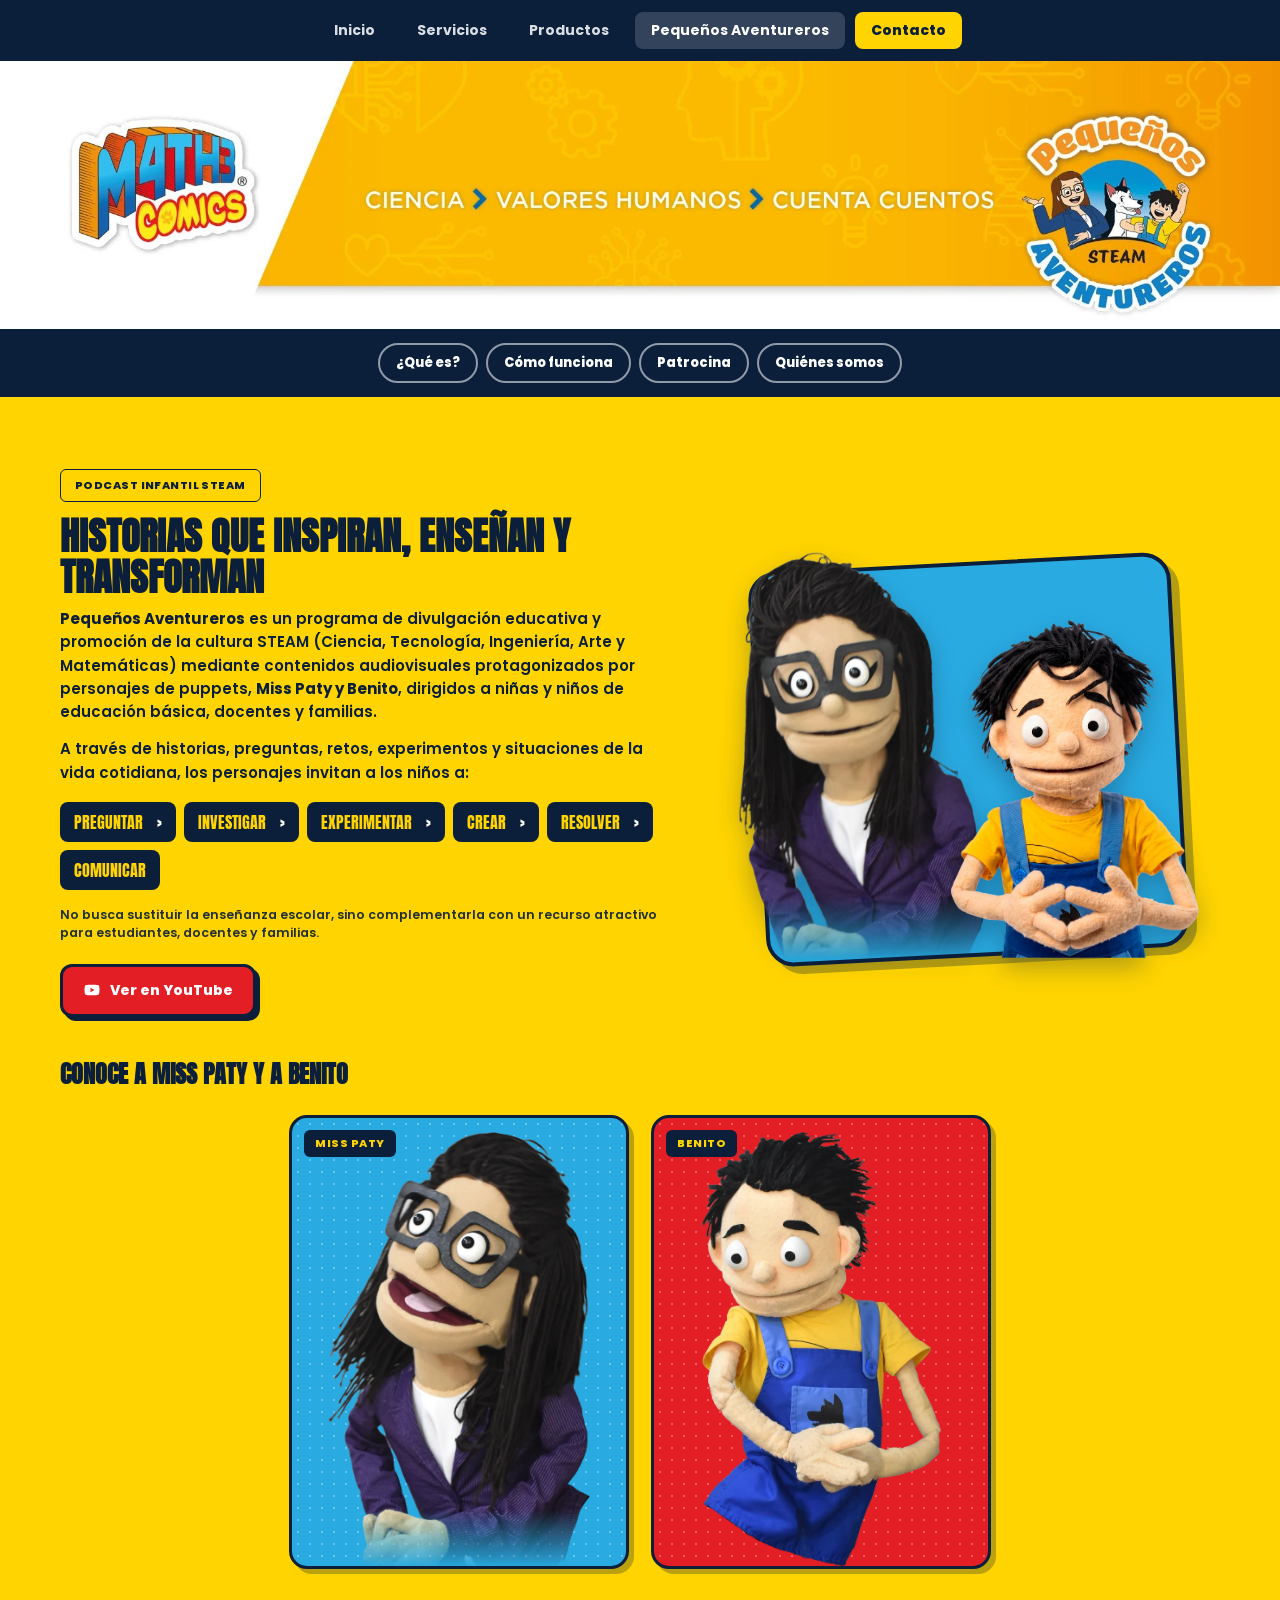
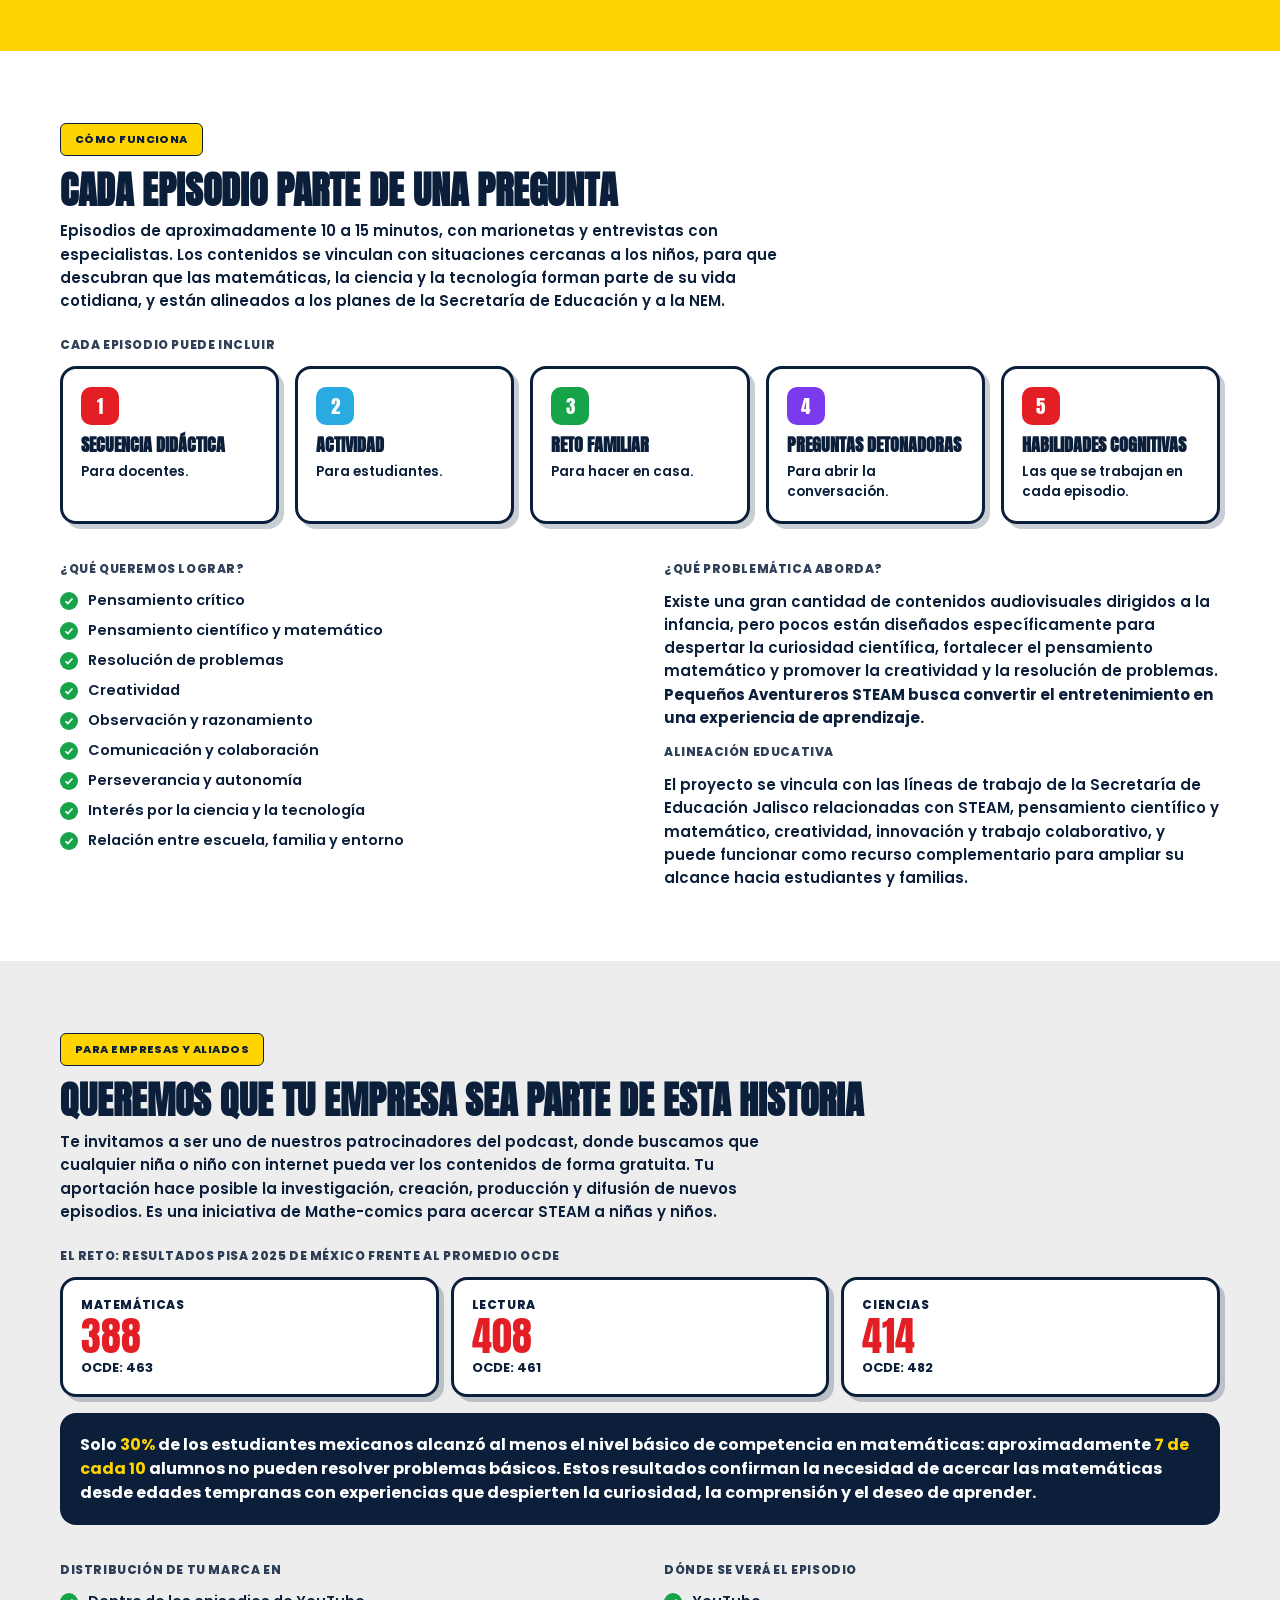
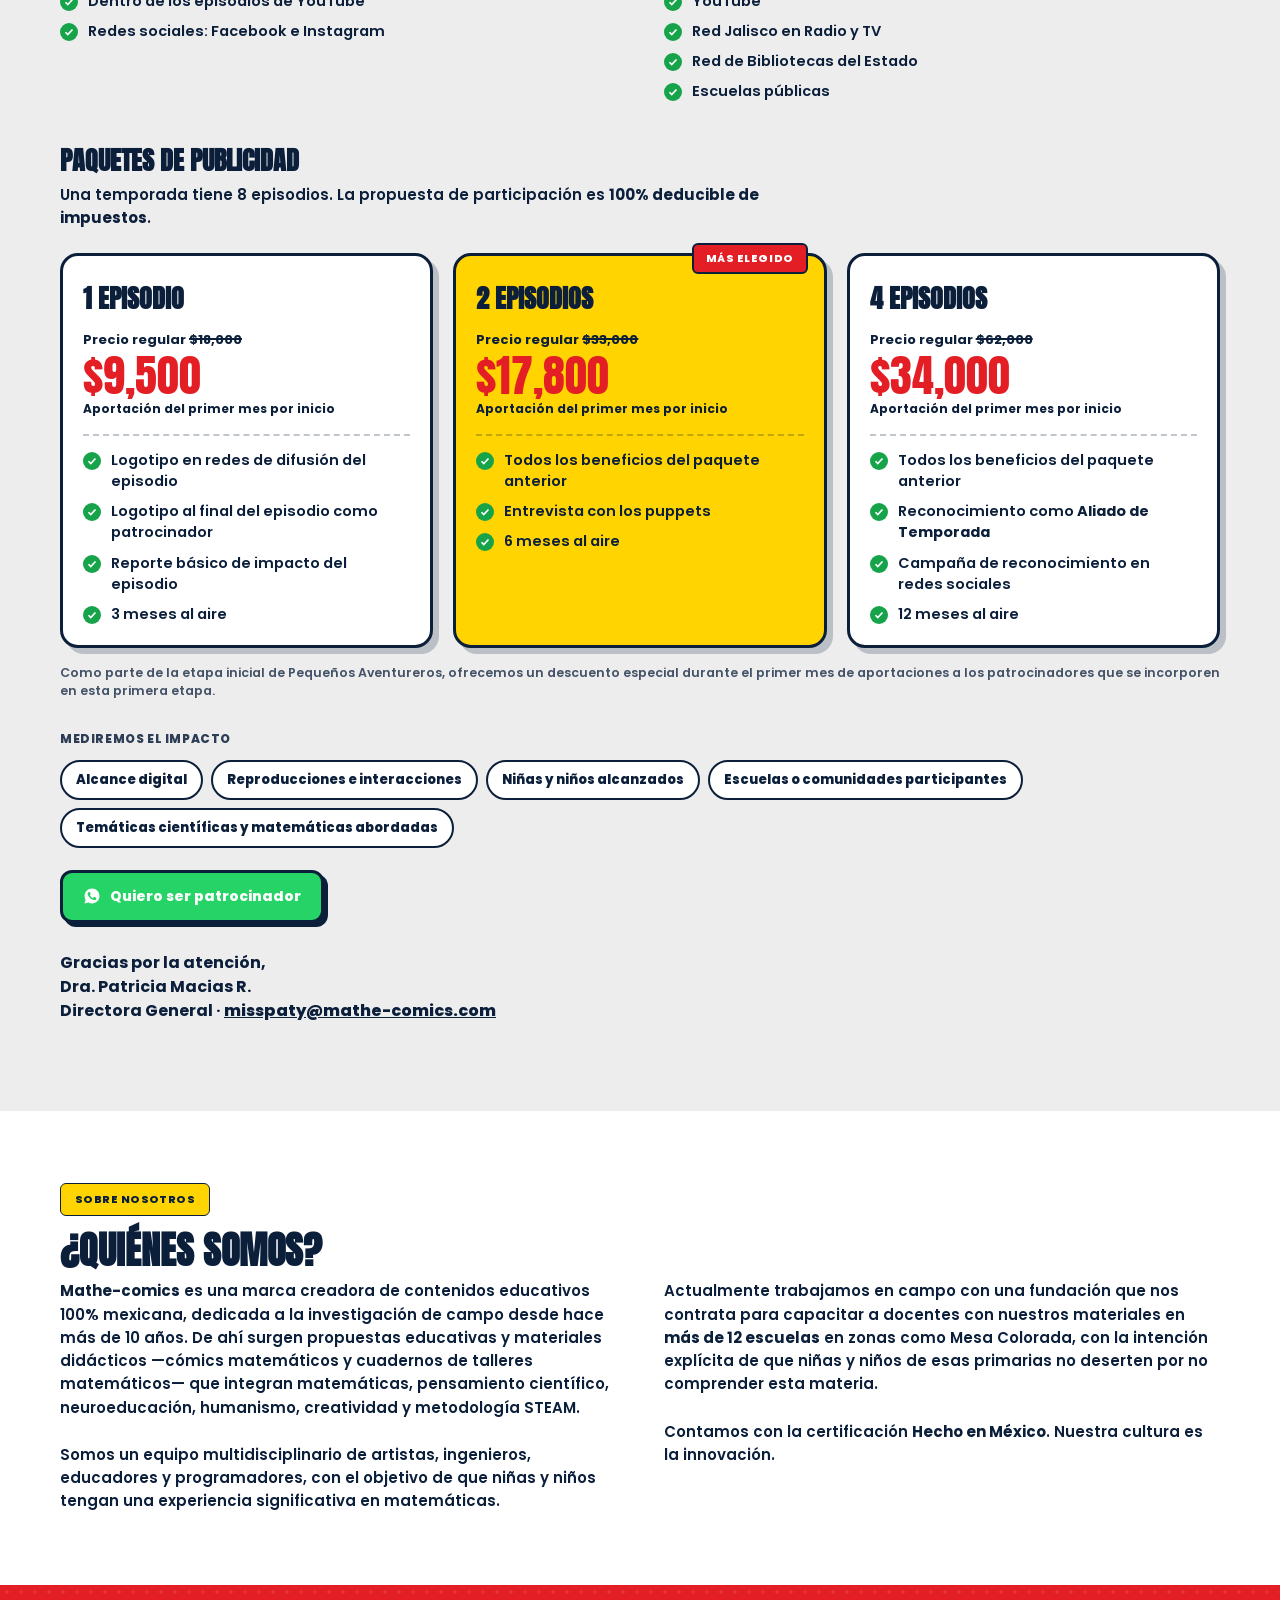
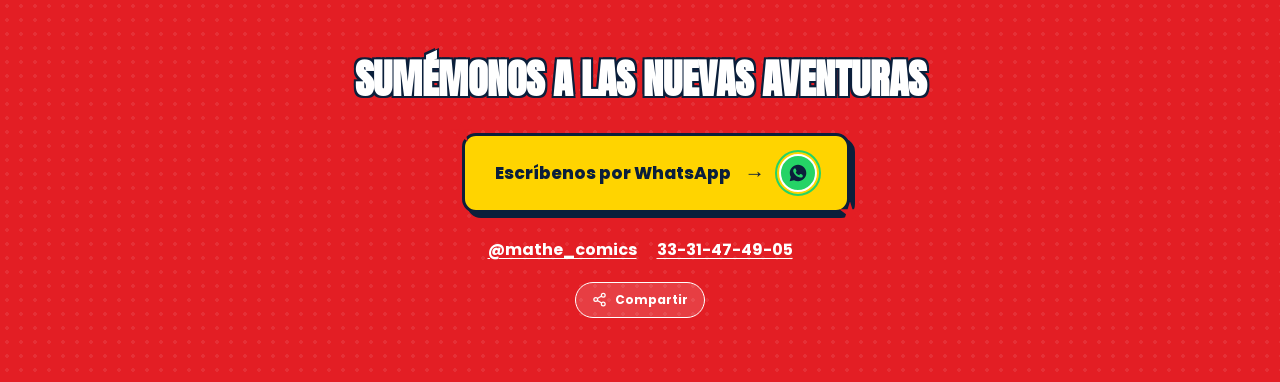
==== pequenos-aventureros.html @ e98810e7 "Agrega páginas Productos y Pequeños Aventureros - productos.html: catálogo con guías docentes, cuade" ====
<!DOCTYPE html>
<html lang="es">
<head>
<meta charset="utf-8">
<meta name="viewport" content="width=device-width, initial-scale=1">
<title>Pequeños Aventureros STEAM — MatheComics</title>
<meta name="description" content="Pequeños Aventureros STEAM: podcast infantil gratuito con marionetas para despertar la curiosidad por la ciencia y las matemáticas. Para escuelas, bibliotecas, familias y patrocinadores.">
<link rel="canonical" href="https://mathe-comics.com/pequenos-aventureros.html">

<meta property="og:type" content="website">
<meta property="og:site_name" content="MatheComics">
<meta property="og:title" content="Pequeños Aventureros STEAM — MatheComics">
<meta property="og:description" content="Podcast infantil gratuito con marionetas para despertar la curiosidad por la ciencia y las matemáticas. Una iniciativa de MatheComics.">
<meta property="og:url" content="https://mathe-comics.com/pequenos-aventureros.html">
<meta property="og:image" content="https://mathe-comics.com/assets/fotos/aventureros/banner-pequenos-aventureros.webp">
<meta property="og:locale" content="es_MX">
<meta name="twitter:card" content="summary_large_image">

<link rel="preconnect" href="https://fonts.googleapis.com">
<link href="https://fonts.googleapis.com/css2?family=Anton&family=Poppins:wght@600;700;800;900&display=swap" rel="stylesheet">
<link rel="stylesheet" href="css/styles.css">
<link rel="stylesheet" href="css/paginas.css">

<script type="application/ld+json">
{
  "@context": "https://schema.org",
  "@type": "PodcastSeries",
  "name": "Pequeños Aventureros STEAM",
  "description": "Podcast infantil STEAM de 10 a 15 minutos por episodio, con marionetas y entrevistas con especialistas, para niñas y niños de 3 a 12 años.",
  "url": "https://mathe-comics.com/pequenos-aventureros.html",
  "image": "https://mathe-comics.com/assets/fotos/aventureros/banner-pequenos-aventureros.webp",
  "inLanguage": "es-MX",
  "sameAs": "https://youtube.com/@pequenosaventureros-steam",
  "publisher": { "@type": "Organization", "name": "MatheComics", "url": "https://mathe-comics.com/" }
}
</script>
</head>
<body>

<svg width="0" height="0" style="position:absolute" aria-hidden="true">
  <symbol id="wa" viewBox="0 0 24 24"><path fill="currentColor" d="M12.04 2C6.58 2 2.13 6.45 2.13 11.91c0 1.77.46 3.45 1.28 4.94L2 22l5.25-1.38a9.87 9.87 0 0 0 4.79 1.22h.01c5.46 0 9.91-4.45 9.91-9.91S17.5 2 12.04 2Zm5.8 14.14c-.24.68-1.4 1.32-1.93 1.36-.5.05-1.03.24-3.47-.72-2.94-1.16-4.83-4.13-4.98-4.32-.15-.2-1.19-1.58-1.19-3.02 0-1.44.75-2.14 1.02-2.44.27-.29.58-.36.78-.36.19 0 .39 0 .56.01.18.01.42-.07.65.5.24.58.82 2.01.89 2.15.07.15.11.32.02.51-.09.2-.14.32-.27.49-.14.17-.29.38-.41.51-.14.14-.28.29-.12.57.15.28.68 1.13 1.47 1.83 1.01.9 1.87 1.18 2.15 1.31.28.14.44.12.6-.07.17-.19.71-.83.9-1.11.19-.28.38-.24.63-.14.26.09 1.65.78 1.93.92.28.14.47.21.54.33.07.12.07.66-.17 1.35Z"/></symbol>
  <symbol id="dl" viewBox="0 0 24 24"><path fill="none" stroke="currentColor" stroke-width="2.4" stroke-linecap="round" stroke-linejoin="round" d="M12 3v12m0 0l-4.5-4.5M12 15l4.5-4.5M4 20h16"/></symbol>
  <symbol id="yt" viewBox="0 0 24 24"><path fill="currentColor" d="M21.6 7.2a2.5 2.5 0 0 0-1.77-1.77C18.27 5 12 5 12 5s-6.27 0-7.83.43A2.5 2.5 0 0 0 2.4 7.2C2 8.77 2 12 2 12s0 3.23.4 4.8a2.5 2.5 0 0 0 1.77 1.77C5.73 19 12 19 12 19s6.27 0 7.83-.43a2.5 2.5 0 0 0 1.77-1.77C22 15.23 22 12 22 12s0-3.23-.4-4.8ZM10 15V9l5.2 3L10 15Z"/></symbol>
</svg>

<nav class="sitenav" aria-label="Navegación principal">
  <a href="index.html" class="sitenav__link">Inicio</a>
  <a href="servicios.html" class="sitenav__link">Servicios</a>
  <a href="productos.html" class="sitenav__link">Productos</a>
  <a href="pequenos-aventureros.html" class="sitenav__link sitenav__link--current">Pequeños Aventureros</a>
  <a href="index.html#contacto" class="sitenav__link sitenav__link--cta">Contacto</a>
</nav>

<header>
  <h1 class="sr-only">Pequeños Aventureros STEAM — Ciencia, valores humanos y cuenta cuentos</h1>
  <img class="pa-banner" src="assets/fotos/aventureros/banner-pequenos-aventureros.webp" alt="MatheComics y Pequeños Aventureros STEAM: Ciencia, valores humanos, cuenta cuentos." width="2048" height="428">
  <nav class="pg-jump" style="background:var(--navy);margin:0;max-width:none;padding:14px 20px" aria-label="Ir a una sección">
    <a href="#que-es">¿Qué es?</a>
    <a href="#como-funciona">Cómo funciona</a>
    <a href="#patrocinio">Patrocina</a>
    <a href="#ficha">Quiénes somos</a>
  </nav>
</header>

<!-- ======================= QUÉ ES ======================= -->
<section class="pg-section pg-section--yellow" id="que-es" aria-label="Qué es Pequeños Aventureros">
  <div class="pg-inner">
    <div class="pa-intro">
      <div class="reveal reveal--left">
        <span class="svc__pill">Podcast infantil STEAM</span>
        <h2 class="pg-heading">Historias que inspiran, enseñan y transforman</h2>
        <p class="pg-sub" style="margin-bottom:14px"><strong>Pequeños Aventureros</strong> es un programa de divulgación educativa y promoción de la cultura STEAM (Ciencia, Tecnología, Ingeniería, Arte y Matemáticas) mediante contenidos audiovisuales protagonizados por personajes de puppets, <strong>Miss Paty y Benito</strong>, dirigidos a niñas y niños de educación básica, docentes y familias.</p>
        <p class="pg-sub" style="margin-bottom:0">A través de historias, preguntas, retos, experimentos y situaciones de la vida cotidiana, los personajes invitan a los niños a:</p>
        <ol class="pa-flow">
          <li>Preguntar</li>
          <li>Investigar</li>
          <li>Experimentar</li>
          <li>Crear</li>
          <li>Resolver</li>
          <li>Comunicar</li>
        </ol>
        <p class="pg-note" style="opacity:.9">No busca sustituir la enseñanza escolar, sino complementarla con un recurso atractivo para estudiantes, docentes y familias.</p>
        <div class="pa-actions">
          <a class="pa-btn pa-btn--red" href="https://youtube.com/@pequenosaventureros-steam" target="_blank" rel="noopener"><svg><use href="#yt"/></svg>Ver en YouTube</a>
        </div>
      </div>

      <div class="pa-intro__fig pa-intro__fig--duo reveal reveal--right">
        <img src="assets/fotos/aventureros/misspaty-1.webp" alt="Miss Paty, marioneta con lentes cuadrados y saco morado, sonriendo." width="612" height="1000">
        <img src="assets/fotos/aventureros/benito-1.webp" alt="Benito, marioneta con overol azul y playera amarilla, uniendo las manos." width="611" height="831">
      </div>
    </div>

    <h3 class="pg-heading reveal reveal--up" style="font-size:24px;margin-top:44px">Conoce a Miss Paty y a Benito</h3>
    <div class="pa-gallery pa-gallery--duo reveal reveal--up">
      <figure><img src="assets/fotos/aventureros/misspaty-2.webp" alt="Miss Paty hablando con entusiasmo." loading="lazy" width="606" height="1000"><figcaption>Miss Paty</figcaption></figure>
      <figure><img src="assets/fotos/aventureros/benito-5.webp" alt="Benito sonriendo con las manos cruzadas." loading="lazy" width="555" height="1000"><figcaption>Benito</figcaption></figure>
    </div>
  </div>
</section>

<!-- ======================= CÓMO FUNCIONA ======================= -->
<section class="pg-section pg-section--white" id="como-funciona" aria-label="Cómo funciona">
  <div class="pg-inner">
    <span class="svc__pill">Cómo funciona</span>
    <h2 class="pg-heading reveal reveal--up">Cada episodio parte de una pregunta</h2>
    <p class="pg-sub reveal reveal--up">Episodios de aproximadamente 10 a 15 minutos, con marionetas y entrevistas con especialistas. Los contenidos se vinculan con situaciones cercanas a los niños, para que descubran que las matemáticas, la ciencia y la tecnología forman parte de su vida cotidiana, y están alineados a los planes de la Secretaría de Educación y a la NEM.</p>

    <p class="pa-subhead">Cada episodio puede incluir</p>
    <div class="pa-cards pa-cards--5 reveal-group">
      <div class="pa-card reveal reveal--up"><span class="pa-card__icon">1</span><h3>Secuencia didáctica</h3><p>Para docentes.</p></div>
      <div class="pa-card reveal reveal--up"><span class="pa-card__icon">2</span><h3>Actividad</h3><p>Para estudiantes.</p></div>
      <div class="pa-card reveal reveal--up"><span class="pa-card__icon">3</span><h3>Reto familiar</h3><p>Para hacer en casa.</p></div>
      <div class="pa-card reveal reveal--up"><span class="pa-card__icon">4</span><h3>Preguntas detonadoras</h3><p>Para abrir la conversación.</p></div>
      <div class="pa-card reveal reveal--up"><span class="pa-card__icon">5</span><h3>Habilidades cognitivas</h3><p>Las que se trabajan en cada episodio.</p></div>
    </div>

    <div class="pa-split" style="margin-top:36px">
      <div>
        <p class="pa-subhead">¿Qué queremos lograr?</p>
        <ul class="pa-checks">
          <li>Pensamiento crítico</li>
          <li>Pensamiento científico y matemático</li>
          <li>Resolución de problemas</li>
          <li>Creatividad</li>
          <li>Observación y razonamiento</li>
          <li>Comunicación y colaboración</li>
          <li>Perseverancia y autonomía</li>
          <li>Interés por la ciencia y la tecnología</li>
          <li>Relación entre escuela, familia y entorno</li>
        </ul>
      </div>
      <div>
        <p class="pa-subhead">¿Qué problemática aborda?</p>
        <p class="pg-sub" style="margin-bottom:14px">Existe una gran cantidad de contenidos audiovisuales dirigidos a la infancia, pero pocos están diseñados específicamente para despertar la curiosidad científica, fortalecer el pensamiento matemático y promover la creatividad y la resolución de problemas. <strong>Pequeños Aventureros STEAM busca convertir el entretenimiento en una experiencia de aprendizaje.</strong></p>
        <p class="pa-subhead">Alineación educativa</p>
        <p class="pg-sub" style="margin-bottom:0">El proyecto se vincula con las líneas de trabajo de la Secretaría de Educación Jalisco relacionadas con STEAM, pensamiento científico y matemático, creatividad, innovación y trabajo colaborativo, y puede funcionar como recurso complementario para ampliar su alcance hacia estudiantes y familias.</p>
      </div>
    </div>
  </div>
</section>

<!-- ======================= PATROCINIO ======================= -->
<section class="pg-section pg-section--light" id="patrocinio" aria-label="Patrocina el podcast">
  <div class="pg-inner">
    <span class="svc__pill">Para empresas y aliados</span>
    <h2 class="pg-heading reveal reveal--up">Queremos que tu empresa sea parte de esta historia</h2>
    <p class="pg-sub reveal reveal--up">Te invitamos a ser uno de nuestros patrocinadores del podcast, donde buscamos que cualquier niña o niño con internet pueda ver los contenidos de forma gratuita. Tu aportación hace posible la investigación, creación, producción y difusión de nuevos episodios. Es una iniciativa de Mathe-comics para acercar STEAM a niñas y niños.</p>

    <p class="pa-subhead">El reto: resultados PISA 2025 de México frente al promedio OCDE</p>
    <div class="pa-stats reveal-group">
      <div class="pa-stat reveal reveal--up"><div class="pa-stat__area">Matemáticas</div><div class="pa-stat__mx">388</div><div class="pa-stat__oecd">OCDE: 463</div></div>
      <div class="pa-stat reveal reveal--up"><div class="pa-stat__area">Lectura</div><div class="pa-stat__mx">408</div><div class="pa-stat__oecd">OCDE: 461</div></div>
      <div class="pa-stat reveal reveal--up"><div class="pa-stat__area">Ciencias</div><div class="pa-stat__mx">414</div><div class="pa-stat__oecd">OCDE: 482</div></div>
    </div>
    <div class="pa-callout reveal reveal--up">Solo <strong>30%</strong> de los estudiantes mexicanos alcanzó al menos el nivel básico de competencia en matemáticas: aproximadamente <strong>7 de cada 10</strong> alumnos no pueden resolver problemas básicos. Estos resultados confirman la necesidad de acercar las matemáticas desde edades tempranas con experiencias que despierten la curiosidad, la comprensión y el deseo de aprender.</div>

    <div class="pa-split" style="margin-top:36px">
      <div>
        <p class="pa-subhead">Distribución de tu marca en</p>
        <ul class="pa-checks">
          <li>Dentro de los episodios de YouTube</li>
          <li>Redes sociales: Facebook e Instagram</li>
        </ul>
      </div>
      <div>
        <p class="pa-subhead">Dónde se verá el episodio</p>
        <ul class="pa-checks">
          <li>YouTube</li>
          <li>Red Jalisco en Radio y TV</li>
          <li>Red de Bibliotecas del Estado</li>
          <li>Escuelas públicas</li>
        </ul>
      </div>
    </div>

    <h3 class="pg-heading" style="font-size:26px;margin-top:44px">Paquetes de publicidad</h3>
    <p class="pg-sub">Una temporada tiene 8 episodios. La propuesta de participación es <strong>100% deducible de impuestos</strong>.</p>

    <div class="pa-plans reveal-group">
      <article class="pa-plan reveal reveal--up">
        <h4 class="pa-plan__name">1 episodio</h4>
        <div class="pa-plan__regular">Precio regular <s>$18,000</s></div>
        <div class="pa-plan__price">$9,500</div>
        <div class="pa-plan__price-note">Aportación del primer mes por inicio</div>
        <hr class="pa-plan__rule">
        <ul class="pa-checks">
          <li>Logotipo en redes de difusión del episodio</li>
          <li>Logotipo al final del episodio como patrocinador</li>
          <li>Reporte básico de impacto del episodio</li>
          <li>3 meses al aire</li>
        </ul>
      </article>

      <article class="pa-plan pa-plan--featured reveal reveal--up">
        <span class="pa-plan__badge">Más elegido</span>
        <h4 class="pa-plan__name">2 episodios</h4>
        <div class="pa-plan__regular">Precio regular <s>$33,000</s></div>
        <div class="pa-plan__price">$17,800</div>
        <div class="pa-plan__price-note">Aportación del primer mes por inicio</div>
        <hr class="pa-plan__rule">
        <ul class="pa-checks">
          <li>Todos los beneficios del paquete anterior</li>
          <li>Entrevista con los puppets</li>
          <li>6 meses al aire</li>
        </ul>
      </article>

      <article class="pa-plan reveal reveal--up">
        <h4 class="pa-plan__name">4 episodios</h4>
        <div class="pa-plan__regular">Precio regular <s>$62,000</s></div>
        <div class="pa-plan__price">$34,000</div>
        <div class="pa-plan__price-note">Aportación del primer mes por inicio</div>
        <hr class="pa-plan__rule">
        <ul class="pa-checks">
          <li>Todos los beneficios del paquete anterior</li>
          <li>Reconocimiento como <strong>Aliado de Temporada</strong></li>
          <li>Campaña de reconocimiento en redes sociales</li>
          <li>12 meses al aire</li>
        </ul>
      </article>
    </div>

    <p class="pg-note">Como parte de la etapa inicial de Pequeños Aventureros, ofrecemos un descuento especial durante el primer mes de aportaciones a los patrocinadores que se incorporen en esta primera etapa.</p>

    <p class="pa-subhead" style="margin-top:30px">Mediremos el impacto</p>
    <ul class="pa-impact">
      <li>Alcance digital</li>
      <li>Reproducciones e interacciones</li>
      <li>Niñas y niños alcanzados</li>
      <li>Escuelas o comunidades participantes</li>
      <li>Temáticas científicas y matemáticas abordadas</li>
    </ul>

    <div class="pa-actions">
      <a class="pa-btn pa-btn--wa" href="https://wa.me/523331474905?text=Hola%2C%20quiero%20informaci%C3%B3n%20para%20patrocinar%20el%20podcast%20Peque%C3%B1os%20Aventureros" target="_blank" rel="noopener"><svg><use href="#wa"/></svg>Quiero ser patrocinador</a>
    </div>

    <p class="pa-sign">Gracias por la atención,<strong>Dra. Patricia Macias R.</strong>Directora General · <a href="mailto:misspaty@mathe-comics.com">misspaty@mathe-comics.com</a></p>
  </div>
</section>

<!-- ======================= QUIÉNES SOMOS ======================= -->
<section class="pg-section pg-section--white" id="ficha" aria-label="Quiénes somos">
  <div class="pg-inner">
    <span class="svc__pill">Sobre nosotros</span>
    <h2 class="pg-heading reveal reveal--up">¿Quiénes somos?</h2>
    <div class="pa-split">
      <div>
        <p class="pg-sub"><strong>Mathe-comics</strong> es una marca creadora de contenidos educativos 100% mexicana, dedicada a la investigación de campo desde hace más de 10 años. De ahí surgen propuestas educativas y materiales didácticos —cómics matemáticos y cuadernos de talleres matemáticos— que integran matemáticas, pensamiento científico, neuroeducación, humanismo, creatividad y metodología STEAM.</p>
        <p class="pg-sub" style="margin-bottom:0">Somos un equipo multidisciplinario de artistas, ingenieros, educadores y programadores, con el objetivo de que niñas y niños tengan una experiencia significativa en matemáticas.</p>
      </div>
      <div>
        <p class="pg-sub">Actualmente trabajamos en campo con una fundación que nos contrata para capacitar a docentes con nuestros materiales en <strong>más de 12 escuelas</strong> en zonas como Mesa Colorada, con la intención explícita de que niñas y niños de esas primarias no deserten por no comprender esta materia.</p>
        <p class="pg-sub" style="margin-bottom:0">Contamos con la certificación <strong>Hecho en México</strong>. Nuestra cultura es la innovación.</p>
      </div>
    </div>
  </div>
</section>

<section class="closer" id="contacto" aria-label="Contacto">
  <div class="closer__halftone"></div>
  <h2 class="closer__title">Sumémonos a las nuevas aventuras</h2>
  <div class="closer__cta-wrap">
    <a href="https://wa.me/523331474905?text=Hola%2C%20quiero%20m%C3%A1s%20informaci%C3%B3n%20sobre%20Peque%C3%B1os%20Aventureros" class="btn closer__cta cta-wa" target="_blank" rel="noopener">
      <span class="cta-wa__icon"><svg viewBox="0 0 24 24" fill="#fff"><use href="#wa"/></svg></span>
      <span class="cta-wa__label">Escríbenos por WhatsApp</span>
      <span class="cta-wa__arrow">→</span>
    </a>
  </div>
  <div class="closer__social">
    <a href="https://instagram.com/mathe_comics" target="_blank" rel="noopener">@mathe_comics</a>
    <a href="tel:+523331474905">33-31-47-49-05</a>
  </div>
  <button type="button" class="share-btn" data-share-title="Pequeños Aventureros STEAM — MatheComics" data-share-text="Podcast infantil STEAM con marionetas para despertar la curiosidad por la ciencia y las matemáticas." data-share-url="https://mathe-comics.com/pequenos-aventureros.html">
    <svg viewBox="0 0 24 24" fill="none" stroke="currentColor" stroke-width="2"><circle cx="18" cy="5" r="3"/><circle cx="6" cy="12" r="3"/><circle cx="18" cy="19" r="3"/><path d="M8.6 10.5l6.8-4M8.6 13.5l6.8 4"/></svg>
    <span class="share-btn__label">Compartir</span>
  </button>
</section>

<a href="https://wa.me/523331474905?text=Hola%2C%20quiero%20m%C3%A1s%20informaci%C3%B3n%20sobre%20MatheComics" class="sticky-cta" target="_blank" rel="noopener" aria-label="Escríbenos por WhatsApp">
  <svg viewBox="0 0 24 24" fill="#fff"><use href="#wa"/></svg>
  <span>Escríbenos por WhatsApp</span>
</a>

<script src="js/main.js"></script>
</body>
</html>
---- css/styles.css ----
/* MatheComics — estilos globales + Hero
   Paleta y tipografía según brandbook: uploads/mathecomics-brandbook.md */

:root {
  --red: #E31E24;
  --navy: #0B1F3B;
  --yellow: #FFD400;
  --sky: #29ABE2;
  --white: #FFFFFF;
  --black: #111111;

  /* Acentos solo para íconos de categoría (pills de programa) */
  --green: #16A34A;
  --purple: #7C3AED;
  --orange: #F97316;
  --whatsapp: #25D366;

  --font-display: 'Anton', sans-serif;
  --font-body: 'Poppins', sans-serif;
}

*, *::before, *::after { box-sizing: border-box; }

/* ---------- Animación: respeto a prefers-reduced-motion ---------- */

@media (prefers-reduced-motion: reduce) {
  *, *::before, *::after {
    animation-duration: 0.01ms !important;
    animation-iteration-count: 1 !important;
    transition-duration: 0.01ms !important;
    scroll-behavior: auto !important;
  }
}

/* ---------- Reveal-on-scroll ---------- */

.reveal {
  opacity: 0;
  transition: opacity 1.3s ease, transform 1.3s ease;
}

.reveal--up    { transform: translateY(28px); }
.reveal--left  { transform: translateX(-36px); }
.reveal--right { transform: translateX(36px); }

.reveal.is-visible { opacity: 1; transform: var(--reveal-rest, none); }

.reveal-group > .reveal:nth-child(1) { transition-delay: 0s; }
.reveal-group > .reveal:nth-child(2) { transition-delay: .16s; }
.reveal-group > .reveal:nth-child(3) { transition-delay: .32s; }
.reveal-group > .reveal:nth-child(4) { transition-delay: .48s; }
.reveal-group > .reveal:nth-child(5) { transition-delay: .64s; }
.reveal-group > .reveal:nth-child(6) { transition-delay: .8s; }

/* Los textos e hijos directos de cada bloque .reveal también entran con su propio
   fade + stagger, encima del deslizamiento del contenedor. */
.reveal > * {
  opacity: 0;
  transform: translateY(16px);
  transition: opacity 1s ease, transform 1s ease;
}

.reveal.is-visible > * { opacity: 1; transform: none; }

.reveal > *:nth-child(1) { transition-delay: .1s; }
.reveal > *:nth-child(2) { transition-delay: .2s; }
.reveal > *:nth-child(3) { transition-delay: .3s; }
.reveal > *:nth-child(4) { transition-delay: .4s; }
.reveal > *:nth-child(5) { transition-delay: .5s; }
.reveal > *:nth-child(6) { transition-delay: .6s; }
.reveal > *:nth-child(7) { transition-delay: .7s; }
.reveal > *:nth-child(8) { transition-delay: .8s; }
.reveal > *:nth-child(9) { transition-delay: .9s; }
.reveal > *:nth-child(n+10) { transition-delay: 1s; }

/* ---------- CTA de WhatsApp: ícono con pulso + acentos animados ---------- */

.cta-wa {
  position: relative;
  display: flex !important;
  width: fit-content !important;
  margin-left: auto !important;
  align-items: center;
  justify-content: center;
  gap: 10px;
  font-size: 14px !important;
  padding: 14px 20px !important;
  border-width: 3px !important;
  border-radius: 14px !important;
  box-shadow: 4px 4px 0 var(--navy) !important;
}

@media (min-width: 480px) {
  .cta-wa {
    gap: 14px;
    font-size: 17px !important;
    padding: 18px 30px !important;
    box-shadow: 5px 5px 0 var(--navy) !important;
  }
}

/* Orden visual: texto, luego flecha, luego ícono. */
.cta-wa__label { order: 1; }
.cta-wa__arrow { order: 2; }
.cta-wa__icon  { order: 3; }

.cta-wa__icon {
  position: relative;
  width: 38px;
  height: 38px;
  border-radius: 50%;
  background: var(--whatsapp);
  border: 2px solid var(--white);
  display: flex;
  align-items: center;
  justify-content: center;
  flex-shrink: 0;
}

.cta-wa__icon svg { width: 20px; height: 20px; }

.cta-wa__icon::after {
  content: '';
  position: absolute;
  inset: -6px;
  border-radius: 50%;
  border: 2px solid var(--whatsapp);
  animation: wa-ping 3.6s cubic-bezier(0, 0, .2, 1) infinite;
}

@keyframes wa-ping {
  0%   { transform: scale(.85); opacity: .8; }
  75%, 100% { transform: scale(1.7); opacity: 0; }
}

.cta-wa__arrow {
  font-weight: 900;
  font-size: 1.2em;
  transition: transform .15s ease;
}

.cta-wa:hover .cta-wa__arrow { transform: translateX(4px); }

.cta-wa::before, .cta-wa::after {
  content: '';
  position: absolute;
  width: 22px;
  height: 22px;
  background: var(--red);
  clip-path: polygon(50% 0%, 61% 35%, 98% 35%, 68% 57%, 79% 91%, 50% 70%, 21% 91%, 32% 57%, 2% 35%, 39% 35%);
  animation: cta-spark 5.2s ease-in-out infinite;
  pointer-events: none;
}

.cta-wa::before { top: -14px; left: -14px; }
.cta-wa::after   { bottom: -14px; right: -14px; animation-delay: .5s; }

@keyframes cta-spark {
  0%, 100% { transform: scale(.75) rotate(0deg); opacity: .85; }
  50%      { transform: scale(1.1) rotate(15deg); opacity: 1; }
}

.svc--yellow .cta-wa::before, .svc--yellow .cta-wa::after { background: var(--yellow); }

html, body {
  margin: 0;
  padding: 0;
  overflow-x: hidden;
}

body {
  background: #EDEDED;
  font-family: var(--font-body);
  color: var(--navy);
}

a { color: var(--navy); }

/* ---------- CTA fijo de WhatsApp (solo móvil) ---------- */

.sticky-cta {
  display: none;
  position: fixed;
  bottom: 0;
  left: 0;
  right: 0;
  z-index: 60;
  align-items: center;
  justify-content: center;
  gap: 10px;
  background: var(--whatsapp);
  color: var(--white);
  text-decoration: none;
  font-weight: 800;
  font-size: 14px;
  padding: 14px 20px;
  box-shadow: 0 -4px 10px rgba(0, 0, 0, .25);
}

.sticky-cta svg { width: 20px; height: 20px; flex-shrink: 0; }

@media (max-width: 859px) {
  .sticky-cta { display: flex; }
  body { padding-bottom: 54px; }
}
a:hover { color: var(--red); }

img { max-width: 100%; display: block; }

.btn {
  display: inline-block;
  font-weight: 800;
  text-decoration: none;
  border: 2px solid var(--navy);
  background: var(--yellow);
  color: var(--navy);
}

/* ---------- Nav del sitio ---------- */

.sitenav {
  display: flex;
  align-items: center;
  gap: 6px;
  background: var(--navy);
  padding: 10px 16px;
  overflow-x: auto;
  white-space: nowrap;
  scrollbar-width: none;
}

.sitenav::-webkit-scrollbar { display: none; }

.sitenav__link {
  flex-shrink: 0;
  color: var(--white);
  font-weight: 700;
  font-size: 13px;
  text-decoration: none;
  padding: 7px 12px;
  border-radius: 8px;
  opacity: .85;
}

.sitenav__link:hover { color: var(--white); opacity: 1; background: rgba(255, 255, 255, .12); }

.sitenav__link--current {
  opacity: 1;
  background: rgba(255, 255, 255, .16);
}

.sitenav__link--cta {
  background: var(--yellow);
  color: var(--navy);
  opacity: 1;
  font-weight: 800;
}

.sitenav__link--cta:hover { background: var(--yellow); color: var(--navy); opacity: .9; }

@media (min-width: 860px) {
  .sitenav {
    justify-content: center;
    padding: 12px 24px;
    gap: 10px;
  }

  .sitenav__link { font-size: 14px; padding: 8px 16px; }
}

/* ---------- Hero ---------- */

.hero {
  position: relative;
  width: 100%;
  overflow: hidden;
  background: var(--red);
  font-family: var(--font-body);
}

.hero__media {
  position: relative;
  width: 100%;
  height: 300px;
  overflow: hidden;
}

.hero__video {
  position: absolute;
  inset: 0;
  width: 100%;
  height: 100%;
  object-fit: cover;
}

.hero__scrim {
  position: absolute;
  inset: 0;
  background: linear-gradient(to bottom, rgba(11, 31, 59, .15) 0%, rgba(227, 30, 36, .35) 70%, var(--red) 100%);
}

.hero__topbar {
  position: absolute;
  top: 0;
  left: 0;
  right: 0;
  height: 56px;
  display: flex;
  align-items: center;
  justify-content: space-between;
  padding: 0 16px;
  z-index: 2;
}

.hero__brand {
  display: flex;
  align-items: center;
  gap: 10px;
}

.hero__brand-logo {
  height: 42px;
  width: auto;
  flex-shrink: 0;
}

.hero__topbar .btn {
  font-size: 11px;
  padding: 8px 14px;
  border-radius: 7px;
  box-shadow: none;
}

.hero__content-outer {
  position: relative;
}

.hero__content {
  position: relative;
  background: var(--red);
  background-image: radial-gradient(rgba(255, 255, 255, .14) 1.4px, transparent 1.4px);
  background-size: 12px 12px;
  padding: 26px 20px 32px;
  display: flex;
  flex-direction: column;
  align-items: center;
  gap: 16px;
  text-align: center;
}

.hero__pill {
  align-self: center;
  background: var(--yellow);
  color: var(--navy);
  font-weight: 800;
  font-size: 12px;
  letter-spacing: .06em;
  padding: 7px 16px;
  border-radius: 6px;
  transform: rotate(-2deg);
  box-shadow: 2px 2px 0 rgba(11, 31, 59, .5);
}

.hero__title {
  margin: 0;
  font-family: var(--font-display);
  color: var(--white);
  font-size: 38px;
  line-height: 1;
  text-transform: uppercase;
  text-shadow:
    -2px -2px 0 var(--navy),
     2px -2px 0 var(--navy),
    -2px  2px 0 var(--navy),
     2px  2px 0 var(--navy),
     4px  4px 0 rgba(0, 0, 0, .3);
}

.hero__subtitle {
  margin: 0;
  color: var(--white);
  font-size: 15px;
  font-weight: 600;
  line-height: 1.4;
}

.hero__ctas {
  display: flex;
  flex-direction: column;
  align-items: center;
  gap: 12px;
  width: 100%;
  margin-top: 4px;
}

.hero__cta-primary {
  width: 100%;
  box-sizing: border-box;
  font-size: 16px;
  padding: 16px;
  border-radius: 12px;
  border: 3px solid var(--navy);
  box-shadow: 4px 4px 0 var(--navy);
  text-align: center;
}

.hero__cta-secondary {
  color: var(--white);
  font-weight: 700;
  font-size: 13px;
  text-decoration: underline;
  text-underline-offset: 3px;
}

.hero__badges {
  display: grid;
  grid-template-columns: 1fr 1fr;
  gap: 10px;
  width: 100%;
  margin-top: 14px;
}

.hero__badge {
  display: flex;
  align-items: center;
  gap: 8px;
  background: rgba(11, 31, 59, .55);
  border: 1.5px solid rgba(255, 255, 255, .35);
  border-radius: 10px;
  padding: 9px 10px;
}

.hero__badge-icon {
  width: 24px;
  height: 24px;
  border-radius: 50%;
  background: var(--navy);
  display: flex;
  align-items: center;
  justify-content: center;
  flex-shrink: 0;
}

.hero__badge-icon svg { width: 13px; height: 13px; }

.hero__badge-label {
  color: var(--white);
  font-size: 11px;
  font-weight: 700;
  line-height: 1.15;
  text-align: left;
}

/* ---------- Desktop ---------- */

@media (min-width: 860px) {
  .hero {
    height: 820px;
  }

  .hero__media {
    position: absolute;
    inset: 0;
    height: 100%;
  }

  .hero__scrim {
    background: linear-gradient(100deg,
      rgba(11, 31, 59, .88) 0%,
      rgba(227, 30, 36, .82) 32%,
      rgba(227, 30, 36, .45) 58%,
      rgba(227, 30, 36, .15) 78%,
      rgba(227, 30, 36, 0) 100%);
  }

  .hero__topbar {
    height: 76px;
    padding: 0 40px;
  }

  .hero__brand-logo { height: 58px; }

  .hero__topbar .btn {
    font-size: 14px;
    padding: 11px 22px;
    border-radius: 8px;
    box-shadow: 3px 3px 0 rgba(11, 31, 59, .6);
  }

  .hero__content-outer {
    height: 100%;
    display: flex;
    align-items: center;
    padding: 0 0 0 40px;
  }

  .hero__content {
    width: 640px;
    max-width: min(640px, 88vw);
    background: none;
    background-image: none;
    padding: 0;
    align-items: flex-start;
    text-align: left;
    gap: 22px;
  }

  .hero__pill { align-self: flex-start; }

  .hero__title {
    font-size: 76px;
    line-height: .98;
    letter-spacing: .01em;
    text-shadow:
      -3px -3px 0 var(--navy),
       3px -3px 0 var(--navy),
      -3px  3px 0 var(--navy),
       3px  3px 0 var(--navy),
       7px  7px 0 rgba(0, 0, 0, .3);
  }

  .hero__subtitle {
    font-size: 22px;
    max-width: 560px;
  }

  .hero__ctas {
    flex-direction: row;
    align-items: center;
    width: auto;
    gap: 24px;
    margin-top: 6px;
  }

  .hero__cta-primary {
    width: auto;
    font-size: 19px;
    padding: 18px 34px;
    box-shadow: 5px 5px 0 var(--navy);
  }

  .hero__cta-secondary { font-size: 16px; }

  .hero__badges {
    display: flex;
    grid-template-columns: none;
    gap: 14px;
    width: auto;
    margin-top: 18px;
  }

  .hero__badge { padding: 10px 14px; }

  .hero__badge-icon { width: 30px; height: 30px; }
  .hero__badge-icon svg { width: 15px; height: 15px; }

  .hero__badge-label { font-size: 13px; }
}

/* ---------- Metodología ---------- */

.method {
  padding: 56px 24px;
  background: var(--white);
  text-align: center;
}

.method__intro {
  max-width: 640px;
  margin: 0 auto 36px;
}

.method__pill {
  display: inline-block;
  background: var(--yellow);
  color: var(--navy);
  font-weight: 800;
  font-size: 12px;
  letter-spacing: .06em;
  padding: 7px 16px;
  border-radius: 6px;
  transform: rotate(-2deg);
  box-shadow: 2px 2px 0 rgba(11, 31, 59, .35);
}

.method__heading {
  font-family: var(--font-display);
  color: var(--navy);
  text-transform: uppercase;
  font-size: 30px;
  line-height: 1.1;
  margin: 16px 0 12px;
}

.method__arrow { color: var(--red); }

.method__subtitle {
  font-size: 15px;
  font-weight: 600;
  color: #3a3a3a;
  line-height: 1.4;
  margin: 0;
}

.method__steps {
  display: flex;
  flex-direction: column;
  gap: 40px;
  max-width: 1200px;
  margin: 0 auto;
}

.method__step {
  position: relative;
  background: #EDEDED;
  border: 3px solid var(--navy);
  border-radius: 16px;
  padding: 28px 20px 24px;
  text-align: left;
}

.method__photo {
  width: 100%;
  height: 180px;
  object-fit: cover;
  object-position: center 18%;
  border: 3px solid var(--navy);
  border-radius: 10px;
  margin-bottom: 16px;
}

.method__step:nth-child(1) .method__photo { object-position: 38% 30%; }
.method__step:nth-child(2) .method__photo { object-position: 55% 20%; }
.method__step:nth-child(3) .method__photo { object-position: 42% 28%; }

.method__number {
  position: absolute;
  top: -18px;
  left: 20px;
  width: 36px;
  height: 36px;
  border-radius: 50%;
  background: var(--red);
  color: var(--white);
  font-family: var(--font-display);
  font-size: 17px;
  display: flex;
  align-items: center;
  justify-content: center;
  border: 3px solid var(--navy);
}

.method__step-title {
  font-family: var(--font-display);
  color: var(--navy);
  text-transform: uppercase;
  font-size: 20px;
  margin: 4px 0 8px;
}

.method__step-copy {
  font-size: 14px;
  font-weight: 600;
  color: #333;
  line-height: 1.45;
  margin: 0;
}

.method__cta-wrap {
  max-width: 420px;
  margin: 40px auto 0;
}

.method__cta {
  font-size: 15px;
  padding: 14px 26px;
  border-radius: 12px;
  border: 3px solid var(--navy);
  box-shadow: 4px 4px 0 var(--navy);
}

/* ---------- Programas / Servicios ---------- */

.services {
  padding: 56px 24px;
  background: #EDEDED;
  text-align: center;
}

.services__intro {
  max-width: 640px;
  margin: 0 auto 36px;
}

.services__pill {
  display: inline-block;
  background: var(--yellow);
  color: var(--navy);
  font-weight: 800;
  font-size: 12px;
  letter-spacing: .06em;
  padding: 7px 16px;
  border-radius: 6px;
  transform: rotate(-2deg);
  box-shadow: 2px 2px 0 rgba(11, 31, 59, .35);
}

.services__heading {
  font-family: var(--font-display);
  color: var(--navy);
  text-transform: uppercase;
  font-size: 30px;
  line-height: 1.1;
  margin: 16px 0 12px;
}

.services__subtitle {
  font-size: 15px;
  font-weight: 600;
  color: #3a3a3a;
  line-height: 1.4;
  margin: 0;
}

.services__guide {
  font-size: 13px;
  font-weight: 600;
  color: var(--navy);
  background: #EDEDED;
  border: 1.5px dashed var(--navy);
  border-radius: 10px;
  padding: 12px 16px;
  margin: 16px 0 0;
  line-height: 1.5;
  text-align: center;
}

.services__guide strong { display: block; margin-bottom: 6px; }

.services__guide ul {
  list-style: none;
  margin: 0;
  padding: 0;
  display: flex;
  flex-direction: column;
  align-items: center;
  gap: 4px;
}

.services__guide strong { color: var(--red); }

.services__grid {
  display: grid;
  grid-template-columns: 1fr;
  gap: 24px;
  max-width: 1200px;
  margin: 0 auto;
}

.services__card {
  background: var(--white);
  border: 3px solid var(--navy);
  border-radius: 16px;
  padding: 28px 22px;
  text-align: left;
  box-shadow: 6px 6px 0 var(--red);
  display: flex;
  flex-direction: column;
}

/* Cada tarjeta usa el mismo color que su sección en servicios.html */
.services__card--red {
  background: var(--red);
  border-color: var(--white);
  box-shadow: 6px 6px 0 var(--navy);
}
.services__card--red .services__card-title,
.services__card--red .services__card-copy { color: var(--white); }

.services__card--navy {
  background: var(--navy);
  border-color: var(--white);
  box-shadow: 6px 6px 0 var(--sky);
}
.services__card--navy .services__card-title,
.services__card--navy .services__card-copy { color: var(--white); }

.services__card--sky {
  background: var(--sky);
  box-shadow: 6px 6px 0 var(--navy);
}

.services__card--yellow {
  background: var(--yellow);
  box-shadow: 6px 6px 0 var(--red);
}

.services__card-pill {
  display: inline-block;
  align-self: flex-start;
  background: var(--yellow);
  color: var(--navy);
  font-weight: 800;
  font-size: 11px;
  letter-spacing: .04em;
  text-transform: uppercase;
  padding: 6px 12px;
  border-radius: 6px;
  border: 1.5px solid var(--navy);
  margin-bottom: 14px;
}

.services__card-title {
  font-family: var(--font-display);
  color: var(--navy);
  text-transform: uppercase;
  font-size: 22px;
  line-height: 1.1;
  margin: 0 0 10px;
}

.services__card-copy {
  font-size: 14px;
  font-weight: 600;
  color: #333;
  line-height: 1.45;
  margin: 0 0 16px;
}

.services__cta {
  align-self: flex-start;
  font-size: 14px;
  padding: 12px 22px;
  border-radius: 10px;
  border: 2.5px solid var(--navy);
  box-shadow: 3px 3px 0 var(--navy);
  margin-top: auto;
}

@media (min-width: 640px) {
  .services__grid { grid-template-columns: repeat(2, 1fr); }

  /* La 5ª tarjeta queda sola en su fila: se centra a lo ancho de las 2 columnas. */
  .services__card:nth-child(5) {
    grid-column: 1 / -1;
    max-width: calc(50% - 12px);
    margin: 0 auto;
  }
}

@media (min-width: 860px) {
  .services__heading { font-size: 44px; }
  .services__subtitle { font-size: 17px; }

  /* Grid de 6 columnas virtuales: cada tarjeta normal ocupa 2, así las 2
     tarjetas de la segunda fila se pueden centrar entre las de arriba. */
  .services__grid { grid-template-columns: repeat(6, 1fr); }
  .services__card { grid-column: span 2; }
  .services__card:nth-child(4) { grid-column: 2 / 4; }
  .services__card:nth-child(5) { grid-column: 4 / 6; max-width: none; margin: 0; }
}

/* ---------- Programa Start Smart ---------- */

.program {
  background: var(--navy);
  padding: 56px 24px;
}

.program__inner {
  display: flex;
  flex-direction: column;
  align-items: center;
  gap: 36px;
  max-width: 1040px;
  margin: 0 auto;
}

.program__card {
  max-width: 560px;
  width: 100%;
  background: var(--red);
  border: 4px solid var(--white);
  border-radius: 20px;
  padding: 36px 24px;
  text-align: center;
  box-shadow: 8px 8px 0 rgba(0, 0, 0, .25);
}

.program__flyer {
  margin: 0;
  max-width: 360px;
  width: 100%;
  transform: rotate(-2deg);
}

.program__flyer.reveal--right {
  --reveal-rest: rotate(-2deg);
  transform: translateX(36px) rotate(-2deg);
}

.program__flyer img {
  width: 100%;
  border: 4px solid var(--white);
  border-radius: 14px;
  box-shadow: 8px 8px 0 rgba(0, 0, 0, .35);
}

.program__flyer-caption {
  margin-top: 14px;
  text-align: center;
  color: var(--white);
  font-size: 12px;
  font-weight: 600;
  opacity: .85;
}

.program__flyer-caption a {
  color: var(--yellow);
  font-weight: 800;
  text-decoration: underline;
  text-underline-offset: 3px;
}

.program__pill {
  display: inline-block;
  background: var(--yellow);
  color: var(--navy);
  font-weight: 800;
  font-size: 12px;
  letter-spacing: .06em;
  padding: 7px 16px;
  border-radius: 6px;
  transform: rotate(-2deg);
  box-shadow: 2px 2px 0 rgba(11, 31, 59, .5);
  margin-bottom: 16px;
}

.program__title {
  font-family: var(--font-display);
  color: var(--white);
  text-transform: uppercase;
  font-size: 30px;
  line-height: 1.05;
  margin: 0 0 10px;
  text-shadow: -2px -2px 0 var(--navy), 2px -2px 0 var(--navy), -2px 2px 0 var(--navy), 2px 2px 0 var(--navy);
}

.program__subtitle {
  color: var(--white);
  font-weight: 600;
  font-size: 15px;
  margin: 0 0 24px;
}

.program__features {
  list-style: none;
  padding: 0;
  margin: 0 auto 28px;
  display: flex;
  flex-direction: column;
  gap: 10px;
  text-align: left;
  max-width: 380px;
}

.program__features li {
  color: var(--white);
  font-weight: 700;
  font-size: 14px;
  display: flex;
  align-items: center;
  gap: 10px;
}

.program__features li::before {
  content: '';
  width: 16px;
  height: 16px;
  flex-shrink: 0;
  background: var(--yellow);
  border-radius: 50%;
  border: 2px solid var(--navy);
}

.program__price {
  background: rgba(11, 31, 59, .3);
  border: 1.5px solid rgba(255, 255, 255, .5);
  border-radius: 12px;
  padding: 14px 16px;
  margin: 0 auto 24px;
  max-width: 380px;
  text-align: left;
}

.program__price-label {
  display: block;
  color: var(--yellow);
  font-weight: 800;
  font-size: 11px;
  text-transform: uppercase;
  letter-spacing: .04em;
  margin-bottom: 8px;
}

.program__price-chips {
  display: flex;
  flex-wrap: wrap;
  gap: 6px;
  margin-bottom: 8px;
}

.program__price-chips span {
  background: var(--white);
  color: var(--navy);
  font-weight: 700;
  font-size: 12px;
  padding: 5px 9px;
  border-radius: 8px;
}

.program__price-note {
  display: block;
  color: var(--white);
  font-size: 11px;
  font-weight: 600;
  opacity: .85;
}

.program__cta {
  font-size: 16px;
  padding: 15px 30px;
  border-radius: 12px;
  border: 3px solid var(--navy);
  box-shadow: 4px 4px 0 var(--navy);
}

/* ---------- Sucursal ---------- */

.branch {
  padding: 48px 24px;
  background: #EDEDED;
  display: flex;
  justify-content: center;
}

.branch__card {
  max-width: 420px;
  width: 100%;
  background: var(--white);
  border: 3px solid var(--navy);
  border-radius: 16px;
  padding: 28px 24px;
  text-align: center;
  box-shadow: 6px 6px 0 var(--red);
}

.branch__pill {
  display: inline-block;
  background: var(--yellow);
  color: var(--navy);
  font-weight: 800;
  font-size: 11px;
  letter-spacing: .06em;
  padding: 6px 14px;
  border-radius: 6px;
  transform: rotate(-2deg);
}

.branch__title {
  font-family: var(--font-display);
  color: var(--navy);
  text-transform: uppercase;
  font-size: 26px;
  margin: 12px 0 8px;
}

.branch__phone {
  display: flex;
  align-items: center;
  justify-content: center;
  gap: 8px;
  color: var(--navy);
  font-weight: 800;
  font-size: 16px;
  margin: 0 0 8px;
}

.branch__note {
  font-size: 13px;
  font-weight: 600;
  color: #555;
  margin: 0 0 20px;
}

.branch__cta {
  display: inline-block;
  background: var(--yellow);
  color: var(--navy);
  font-weight: 800;
  font-size: 14px;
  padding: 12px 24px;
  border-radius: 10px;
  border: 2px solid var(--navy);
  text-decoration: none;
}

/* ---------- Cierre / contacto ---------- */

.closer {
  position: relative;
  background: var(--red);
  padding: 64px 24px;
  text-align: center;
  overflow: hidden;
}

.closer__halftone {
  position: absolute;
  inset: 0;
  background-image: radial-gradient(rgba(255, 255, 255, .16) 1.6px, transparent 1.6px);
  background-size: 14px 14px;
  opacity: .5;
}

.closer__title {
  position: relative;
  font-family: var(--font-display);
  color: var(--white);
  text-transform: uppercase;
  font-size: 28px;
  margin: 0 0 24px;
  text-shadow: -2px -2px 0 var(--navy), 2px -2px 0 var(--navy), -2px 2px 0 var(--navy), 2px 2px 0 var(--navy);
}

.closer__cta-wrap {
  position: relative;
  max-width: 420px;
  margin: 0 auto;
}

.closer__cta {
  font-size: 16px;
  padding: 15px 30px;
  border-radius: 12px;
  border: 3px solid var(--navy);
  box-shadow: 4px 4px 0 var(--navy);
}

.closer__social {
  position: relative;
  display: flex;
  justify-content: center;
  flex-wrap: wrap;
  gap: 20px;
  margin-top: 24px;
}

.closer__social a {
  color: var(--white);
  font-weight: 700;
  text-decoration: underline;
  text-underline-offset: 3px;
}

.closer__social a:hover { color: var(--yellow); }

.share-btn {
  position: relative;
  display: inline-flex;
  align-items: center;
  gap: 8px;
  margin: 20px auto 0;
  background: rgba(255, 255, 255, .14);
  color: var(--white);
  border: 1.5px solid var(--white);
  border-radius: 20px;
  padding: 8px 16px;
  font-family: var(--font-body);
  font-weight: 700;
  font-size: 12px;
  cursor: pointer;
}

.share-btn svg { width: 15px; height: 15px; flex-shrink: 0; }

.share-btn:hover { background: var(--yellow); color: var(--navy); border-color: var(--navy); }

@media (min-width: 860px) {
  .method__heading { font-size: 48px; }
  .method__subtitle { font-size: 18px; }

  .method__steps {
    flex-direction: row;
    align-items: stretch;
    gap: 28px;
  }

  .method__step { flex: 1; }

  .program__inner {
    flex-direction: row;
    align-items: center;
    justify-content: center;
    gap: 56px;
  }

  .program__card { text-align: left; }
  .program__title { font-size: 40px; }
  .program__subtitle { font-size: 17px; }
  .program__cta { font-size: 18px; padding: 17px 36px; }

  .program__flyer { max-width: 340px; flex-shrink: 0; }

  .closer__title { font-size: 40px; }
  .closer__cta { font-size: 18px; padding: 17px 36px; }
}

/* ---------- Galería (fotos sobrantes, decorativa hasta que existan secciones propias) ---------- */

.gallery {
  padding: 48px 24px 56px;
  background: #EDEDED;
  text-align: center;
}

.gallery__title {
  margin: 0 0 24px;
  font-family: var(--font-display);
  color: var(--navy);
  font-size: 28px;
  text-transform: uppercase;
  letter-spacing: .02em;
}

.gallery__strip {
  display: flex;
  flex-wrap: wrap;
  justify-content: center;
  gap: 18px;
  max-width: 1200px;
  margin: 0 auto;
}

.gallery__photo {
  width: 160px;
  height: 160px;
  object-fit: cover;
  border: 4px solid var(--navy);
  border-radius: 12px;
  box-shadow: 4px 4px 0 var(--red);
  background: var(--white);
}

.gallery__photo:nth-child(odd)  { transform: rotate(-2.5deg); }
.gallery__photo:nth-child(even) { transform: rotate(2deg); }

@media (min-width: 860px) {
  .gallery__photo { width: 200px; height: 200px; }
}

/* ---------- Testimonios ---------- */

.testimonials {
  padding: 48px 24px 56px;
  background: var(--white);
  text-align: center;
}

.testimonials__intro {
  margin: 0 auto 32px;
}

.testimonials__pill {
  display: inline-block;
  background: var(--yellow);
  color: var(--navy);
  font-weight: 800;
  font-size: 12px;
  letter-spacing: .06em;
  padding: 7px 16px;
  border-radius: 6px;
  transform: rotate(-2deg);
  box-shadow: 2px 2px 0 rgba(11, 31, 59, .35);
}

.testimonials__heading {
  font-family: var(--font-display);
  color: var(--navy);
  text-transform: uppercase;
  font-size: 28px;
  margin: 16px 0 0;
}

.testimonials__grid {
  display: grid;
  grid-template-columns: 1fr;
  gap: 20px;
  max-width: 1200px;
  margin: 0 auto;
}

.testimonials__card {
  margin: 0;
  background: #EDEDED;
  border: 3px solid var(--navy);
  border-radius: 16px;
  padding: 22px 20px;
  text-align: left;
  box-shadow: 5px 5px 0 var(--sky);
  display: flex;
  flex-direction: column;
}

.testimonials__stars {
  color: var(--yellow);
  text-shadow: -1px -1px 0 var(--navy), 1px -1px 0 var(--navy), -1px 1px 0 var(--navy), 1px 1px 0 var(--navy);
  font-size: 16px;
  letter-spacing: 2px;
  margin-bottom: 10px;
}

.testimonials__card blockquote {
  margin: 0 0 16px;
  color: var(--navy);
  font-weight: 600;
  font-size: 14px;
  line-height: 1.5;
  flex-grow: 1;
}

.testimonials__card figcaption {
  display: flex;
  flex-direction: column;
  gap: 2px;
}

.testimonials__name {
  font-weight: 800;
  font-size: 13px;
  color: var(--navy);
}

.testimonials__source {
  font-weight: 600;
  font-size: 11px;
  color: #666;
}

@media (min-width: 640px) {
  .testimonials__grid { grid-template-columns: repeat(2, 1fr); }
}

@media (min-width: 860px) {
  .testimonials__heading { font-size: 36px; }
  .testimonials__grid { grid-template-columns: repeat(3, 1fr); }
}

/* ---------- Página de Servicios ---------- */

.sr-only {
  position: absolute;
  width: 1px;
  height: 1px;
  padding: 0;
  margin: -1px;
  overflow: hidden;
  clip: rect(0, 0, 0, 0);
  white-space: nowrap;
  border: 0;
}

.svc-header {
  position: relative;
  overflow: hidden;
  background: var(--navy);
  text-align: center;
  padding-bottom: 32px;
}

.svc-header__cover {
  width: 100%;
  display: block;
  animation: cover-in 3.8s ease-in-out both;
}

@keyframes cover-in {
  0%   { opacity: 0; transform: scale(1.12); filter: blur(8px); }
  100% { opacity: 1; transform: scale(1); filter: blur(0); }
}

.svc-jump {
  position: relative;
  z-index: 1;
  display: flex;
  flex-wrap: wrap;
  justify-content: center;
  gap: 8px;
  max-width: 820px;
  margin: 28px auto 0;
  padding: 0 20px;
}

.svc-jump__link {
  display: inline-flex;
  align-items: center;
  gap: 7px;
  border: 1.5px solid var(--white);
  color: var(--white);
  font-weight: 700;
  font-size: 12px;
  text-decoration: none;
  padding: 8px 14px 8px 10px;
  border-radius: 20px;
  transition: transform .15s ease;
}

.svc-jump__link:hover { transform: translateY(-2px); color: var(--white); }

.svc-jump__link svg { width: 14px; height: 14px; flex-shrink: 0; }

.svc-jump__link--red    { background: rgba(227, 30, 36, .55); }
.svc-jump__link--blue   { background: rgba(41, 171, 226, .55); }
.svc-jump__link--green  { background: rgba(22, 163, 74, .6); }
.svc-jump__link--purple { background: rgba(124, 58, 237, .6); }
.svc-jump__link--orange { background: rgba(249, 115, 22, .6); }
.svc-jump__link--navy   { background: rgba(11, 31, 59, .65); }

.svc-header__guide {
  position: relative;
  z-index: 1;
  max-width: 640px;
  width: calc(100% - 40px);
  margin: 18px auto 0;
  padding: 12px 16px;
  background: rgba(255, 255, 255, .12);
  border: 1.5px dashed var(--white);
  border-radius: 10px;
  color: var(--white);
  font-size: 12px;
  font-weight: 600;
  line-height: 1.5;
  text-align: center;
}

.svc-header__guide strong { display: block; color: var(--yellow); margin-bottom: 6px; }

.svc-header__guide ul {
  list-style: none;
  margin: 0;
  padding: 0;
  display: flex;
  flex-direction: column;
  align-items: center;
  gap: 4px;
}

.svc-header__infobar {
  position: relative;
  z-index: 1;
  display: flex;
  flex-direction: column;
  align-items: center;
  gap: 10px;
  max-width: 720px;
  margin: 22px auto 0;
}

.svc-header__infobar span {
  display: inline-flex;
  align-items: center;
  gap: 7px;
  color: var(--white);
  font-weight: 700;
  font-size: 12px;
}

.svc-header__infobar svg { width: 15px; height: 15px; flex-shrink: 0; }

.svc {
  padding: 52px 20px;
  --svc-fg: var(--navy);
  --svc-accent: var(--red);
  --svc-chip-bg: rgba(11, 31, 59, .06);
}

.svc--red     { background: var(--red);  --svc-fg: var(--white); --svc-accent: var(--yellow); --svc-chip-bg: rgba(255, 255, 255, .15); }
.svc--navy    { background: var(--navy); --svc-fg: var(--white); --svc-accent: var(--sky);    --svc-chip-bg: rgba(255, 255, 255, .12); }
.svc--sky     { background: var(--sky);  --svc-fg: var(--navy);  --svc-accent: var(--navy);   --svc-chip-bg: rgba(11, 31, 59, .1); }
.svc--yellow  { background: var(--yellow); --svc-fg: var(--navy); --svc-accent: var(--red);   --svc-chip-bg: rgba(11, 31, 59, .08); }
.svc--light   { background: #EDEDED; }

.svc__inner {
  max-width: 1100px;
  margin: 0 auto;
  display: grid;
  grid-template-columns: 1fr;
  gap: 26px;
}

/* Orden en móvil: título+descripción, fotos+beneficios, resto de detalles. */
.svc__head {
  display: flex;
  flex-direction: column;
  align-items: flex-start;
}

.svc__media {
  display: flex;
  flex-direction: column;
  gap: 12px;
}

.svc__photos {
  display: flex;
  flex-direction: column;
  gap: 12px;
}

.svc__photo {
  width: 100%;
  height: 220px;
  object-fit: cover;
  border: 4px solid var(--navy);
  border-radius: 14px;
  box-shadow: 6px 6px 0 rgba(0, 0, 0, .28);
  opacity: 0;
  transform: scale(1.1);
  transition: opacity 1.6s ease, transform 1.6s ease;
}

.svc__media.is-visible .svc__photo { opacity: 1; transform: scale(1); }

.svc__photos img:nth-of-type(2) { transition-delay: .3s; }
.svc__photos img:nth-of-type(3) { transition-delay: .6s; }

.svc__photo--placeholder {
  display: flex;
  flex-direction: column;
  align-items: center;
  justify-content: center;
  gap: 10px;
  background: rgba(11, 31, 59, .08);
  border-style: dashed;
  box-shadow: none;
  color: var(--navy);
  opacity: .7;
}

.svc__photo--placeholder svg { width: 34px; height: 34px; }

.svc__photo--placeholder span {
  font-weight: 800;
  font-size: 12px;
  text-transform: uppercase;
  letter-spacing: .04em;
}

.svc__pill {
  display: inline-block;
  align-self: flex-start;
  background: var(--yellow);
  color: var(--navy);
  font-weight: 800;
  font-size: 11px;
  letter-spacing: .04em;
  text-transform: uppercase;
  padding: 7px 14px;
  border-radius: 6px;
  border: 1.5px solid var(--navy);
  margin-bottom: 14px;
}

.svc--yellow .svc__pill { background: var(--navy); color: var(--yellow); border-color: var(--navy); }

.svc__title {
  font-family: var(--font-display);
  color: var(--svc-fg);
  text-transform: uppercase;
  font-size: 28px;
  line-height: 1.08;
  margin: 0 0 12px;
}

.svc__lead {
  color: var(--svc-fg);
  font-weight: 700;
  font-size: 15px;
  line-height: 1.5;
  margin: 0 0 8px;
}

.svc__subhead {
  color: var(--svc-fg);
  font-weight: 800;
  font-size: 12px;
  text-transform: uppercase;
  letter-spacing: .05em;
  margin: 18px 0 10px;
  opacity: .9;
}

.svc__list {
  list-style: none;
  padding: 0;
  margin: 0;
  display: flex;
  flex-direction: column;
  gap: 8px;
}

.svc__list li {
  color: var(--svc-fg);
  font-weight: 700;
  font-size: 14px;
  line-height: 1.35;
  display: flex;
  align-items: flex-start;
  gap: 9px;
}

.svc__list li::before {
  content: '';
  width: 11px;
  height: 11px;
  margin-top: 3px;
  flex-shrink: 0;
  background: var(--svc-accent);
  border-radius: 50%;
  border: 2px solid var(--svc-fg);
}

.svc__meta {
  display: flex;
  flex-wrap: wrap;
  gap: 8px;
  margin: 18px 0;
}

.svc__meta span {
  display: inline-flex;
  align-items: center;
  gap: 6px;
  background: var(--svc-chip-bg);
  color: var(--svc-fg);
  font-weight: 800;
  font-size: 11px;
  padding: 6px 12px;
  border-radius: 20px;
  border: 1.5px solid var(--svc-fg);
}

.svc__meta span svg { width: 13px; height: 13px; flex-shrink: 0; }

.svc__photos { position: relative; }

.svc__benefits {
  margin-top: 4px;
  background: var(--svc-chip-bg);
  border: 1.5px dashed var(--svc-fg);
  border-radius: 12px;
  padding: 14px 16px;
}

.svc__benefits-label {
  display: inline-block;
  background: var(--yellow);
  color: var(--navy);
  font-weight: 800;
  font-size: 13px;
  text-transform: uppercase;
  letter-spacing: .04em;
  padding: 7px 14px;
  border-radius: 6px;
  margin-bottom: 14px;
  box-shadow: 2px 2px 0 rgba(0, 0, 0, .3);
}

.svc__benefits-grid {
  display: grid;
  grid-template-columns: 1fr;
  gap: 14px;
}

.svc__benefit {
  display: flex;
  align-items: center;
  gap: 10px;
  color: var(--svc-fg);
  font-weight: 800;
  font-size: 13.5px;
  line-height: 1.25;
}

.svc__benefit-icon {
  width: 34px;
  height: 34px;
  border-radius: 50%;
  background: var(--navy);
  border: 2px solid rgba(255, 255, 255, .5);
  display: flex;
  align-items: center;
  justify-content: center;
  flex-shrink: 0;
  box-shadow: 2px 2px 0 rgba(0, 0, 0, .25);
}

.svc__benefit-icon svg { width: 18px; height: 18px; }

/* Rotación de colores por ícono, como en el mockup */
.svc__benefit:nth-child(3n+1) .svc__benefit-icon { background: var(--sky); border-color: var(--navy); }
.svc__benefit:nth-child(3n+2) .svc__benefit-icon { background: var(--yellow); border-color: var(--navy); }
.svc__benefit:nth-child(3n+2) .svc__benefit-icon svg { stroke: var(--navy) !important; }
.svc__benefit:nth-child(3n)   .svc__benefit-icon { background: var(--red); border-color: var(--white); }

/* Variante de tarjetas blancas para Energiza, con íconos de color fijo por beneficio */
.svc__benefits--cards {
  background: transparent;
  border: none;
  padding: 0;
}

.svc__benefits--cards .svc__benefits-grid { gap: 12px; }

.svc__benefits--cards .svc__benefit {
  background: rgba(255, 255, 255, .92);
  border-radius: 12px;
  padding: 12px 14px;
  box-shadow: 2px 2px 0 rgba(0, 0, 0, .12);
}

.svc__benefits--cards .svc__benefit--blue   .svc__benefit-icon { background: var(--sky); border-color: var(--navy); }
.svc__benefits--cards .svc__benefit--red    .svc__benefit-icon { background: var(--red); border-color: var(--white); }
.svc__benefits--cards .svc__benefit--orange .svc__benefit-icon { background: var(--orange); border-color: var(--white); }
.svc__benefits--cards .svc__benefit--green  .svc__benefit-icon { background: var(--green); border-color: var(--white); }
.svc__benefits--cards .svc__benefit--purple .svc__benefit-icon { background: var(--purple); border-color: var(--white); }

.svc__tagline {
  position: relative;
  margin: 20px 14px 8px;
  background: var(--yellow);
  color: var(--navy);
  font-family: var(--font-display);
  text-transform: uppercase;
  font-size: 15px;
  line-height: 1.35;
  padding: 16px 20px;
  clip-path: polygon(0% 4%, 3% 0%, 97% 2%, 100% 6%, 99% 92%, 96% 100%, 4% 98%, 1% 94%);
  box-shadow: 3px 3px 0 rgba(0, 0, 0, .3);
  transform: rotate(-1deg);
}

.svc__tagline::before, .svc__tagline::after {
  content: '';
  position: absolute;
  width: 22px;
  height: 22px;
  background: var(--white);
  clip-path: polygon(50% 0%, 61% 35%, 98% 35%, 68% 57%, 79% 91%, 50% 70%, 21% 91%, 32% 57%, 2% 35%, 39% 35%);
  animation: cta-spark 4.8s ease-in-out infinite;
}

.svc__tagline::before { top: -14px; left: -14px; }
.svc__tagline::after  { bottom: -14px; right: -14px; animation-delay: .4s; }

/* ---------- Preguntas frecuentes ---------- */

.faq {
  padding: 56px 24px;
  background: var(--white);
}

.faq__intro {
  text-align: center;
  margin: 0 auto 32px;
}

.faq__pill {
  display: inline-block;
  background: var(--yellow);
  color: var(--navy);
  font-weight: 800;
  font-size: 12px;
  letter-spacing: .06em;
  text-transform: uppercase;
  padding: 7px 16px;
  border-radius: 6px;
  transform: rotate(-2deg);
  box-shadow: 2px 2px 0 rgba(11, 31, 59, .35);
}

.faq__heading {
  font-family: var(--font-display);
  color: var(--navy);
  text-transform: uppercase;
  font-size: 28px;
  margin: 16px 0 0;
}

.faq__list {
  display: flex;
  flex-direction: column;
  gap: 14px;
  max-width: 760px;
  margin: 0 auto;
}

.faq__item {
  background: #EDEDED;
  border: 2.5px solid var(--navy);
  border-radius: 12px;
  padding: 16px 18px;
}

.faq__item summary {
  cursor: pointer;
  list-style: none;
  font-weight: 800;
  font-size: 15px;
  color: var(--navy);
  display: flex;
  align-items: center;
  justify-content: space-between;
  gap: 12px;
}

.faq__item summary::-webkit-details-marker { display: none; }

.faq__item summary::after {
  content: '+';
  flex-shrink: 0;
  width: 24px;
  height: 24px;
  border-radius: 50%;
  background: var(--yellow);
  border: 2px solid var(--navy);
  display: flex;
  align-items: center;
  justify-content: center;
  font-size: 16px;
  line-height: 1;
  transition: transform .2s ease;
}

.faq__item[open] summary::after { transform: rotate(45deg); }

.faq__item p {
  margin: 12px 0 0;
  color: #333;
  font-weight: 600;
  font-size: 14px;
  line-height: 1.5;
}

/* ---------- Capacitaciones para empresas: segmento propio, banner compacto ---------- */

.svc-empresas {
  background: var(--navy);
  padding: 36px 20px;
  text-align: center;
}

.svc-empresas__pill {
  display: inline-block;
  background: var(--yellow);
  color: var(--navy);
  font-weight: 800;
  font-size: 11px;
  letter-spacing: .06em;
  text-transform: uppercase;
  padding: 6px 14px;
  border-radius: 6px;
  margin-bottom: 18px;
  transform: rotate(-2deg);
  box-shadow: 2px 2px 0 rgba(0, 0, 0, .3);
}

.svc-empresas__inner {
  display: flex;
  flex-direction: column;
  align-items: center;
  gap: 18px;
  max-width: 1000px;
  margin: 0 auto;
}

.svc-empresas__media {
  position: relative;
  width: 100%;
  max-width: 260px;
  flex-shrink: 0;
  margin-bottom: 26px;
}

.svc-empresas__photo {
  width: 100%;
  height: 170px;
  object-fit: cover;
  border: 4px solid var(--yellow);
  border-radius: 14px;
  box-shadow: 5px 5px 0 rgba(0, 0, 0, .3);
  opacity: 0;
  transform: scale(1.1);
  transition: opacity 1.6s ease, transform 1.6s ease;
}

.svc-empresas__inner.is-visible .svc-empresas__photo { opacity: 1; transform: scale(1); }

.svc-empresas__photo--round {
  position: absolute;
  right: -16px;
  bottom: -22px;
  width: 92px;
  height: 92px;
  border-radius: 50%;
  border: 4px solid var(--white);
  box-shadow: 4px 4px 0 rgba(0, 0, 0, .3);
  transition-delay: .35s;
}

.svc-empresas__title {
  font-family: var(--font-display);
  text-transform: uppercase;
  color: var(--white);
  font-size: 19px;
  margin: 0 0 8px;
}

.svc-empresas__copy {
  color: var(--white);
  font-weight: 600;
  font-size: 14px;
  line-height: 1.5;
  max-width: 520px;
  margin: 0 0 18px;
}

.svc-empresas__copy strong { color: var(--yellow); }

.svc-empresas__cta {
  display: inline-flex;
  text-decoration: none;
  font-weight: 800;
  font-size: 15px;
  background: var(--yellow);
  color: var(--navy);
  border: 3px solid var(--white);
  border-radius: 12px;
  padding: 14px 26px;
  box-shadow: 4px 4px 0 rgba(0, 0, 0, .35);
  margin-top: 4px;
}

@media (min-width: 640px) {
  .svc__benefits-grid { grid-template-columns: repeat(2, 1fr); }
}

@media (min-width: 860px) {
  .svc-empresas { padding: 40px 48px; }

  .svc-empresas__inner {
    flex-direction: row;
    text-align: left;
    gap: 28px;
  }

  .svc-empresas__text { flex: 1; }
  .svc-empresas__copy { margin-bottom: 0; }
  .svc-empresas__cta { margin-top: 14px; }
  .svc-empresas__media { margin-bottom: 0; }
}

.svc__price {
  background: var(--svc-chip-bg);
  border: 1.5px dashed var(--svc-fg);
  border-radius: 12px;
  padding: 14px 16px;
  margin: 0 0 22px;
}

.svc__price-label {
  display: block;
  font-weight: 800;
  font-size: 11px;
  text-transform: uppercase;
  letter-spacing: .04em;
  color: var(--svc-fg);
  margin-bottom: 8px;
}

.svc__price-chips {
  display: flex;
  flex-wrap: wrap;
  gap: 6px;
  margin-bottom: 8px;
}

.svc__price-chips span {
  background: var(--white);
  color: var(--navy);
  font-weight: 700;
  font-size: 12px;
  padding: 5px 9px;
  border-radius: 8px;
  border: 1.5px solid var(--navy);
}

.svc__price-note {
  display: block;
  color: var(--svc-fg);
  font-size: 12px;
  font-weight: 600;
  opacity: .9;
}

.svc__cta {
  display: inline-block;
  align-self: flex-start;
  font-size: 15px;
  font-weight: 800;
  text-decoration: none;
  padding: 14px 28px;
  border-radius: 12px;
  border: 3px solid var(--navy);
  box-shadow: 4px 4px 0 var(--navy);
  background: var(--yellow);
  color: var(--navy);
}

.svc--yellow .svc__cta {
  background: var(--red);
  color: var(--white);
  border-color: var(--navy);
  box-shadow: 4px 4px 0 rgba(0, 0, 0, .35);
}

@media (min-width: 860px) {
  .svc-header { padding-bottom: 40px; }

  .svc-jump__link { font-size: 13px; padding: 9px 18px 9px 12px; }

  .svc-header__infobar {
    flex-direction: row;
    justify-content: center;
    gap: 18px;
  }

  .svc-header__infobar-sep {
    width: 1.5px;
    height: 16px;
    background: rgba(255, 255, 255, .4);
  }

  .svc { padding: 72px 32px; }

  .svc__inner {
    grid-template-columns: 1fr 1fr;
    align-items: start;
    gap: 56px;
    grid-template-areas:
      "media head"
      "media text";
  }

  .svc--reverse .svc__inner {
    grid-template-areas:
      "head media"
      "text media";
  }

  .svc__head  { grid-area: head; }
  .svc__media { grid-area: media; }
  .svc__text  { grid-area: text; }

  .svc__photos { flex-direction: row; }
  .svc__photo { flex: 1 1 0; min-width: 0; height: 260px; }

  .svc__title { font-size: 38px; }
  .svc__lead { font-size: 16px; }
}
---- css/paginas.css ----
/* ==========================================================
   Páginas: Productos y Pequeños Aventureros
   Se carga después de styles.css y reutiliza sus variables.
   ========================================================== */

.pg-inner { max-width: 1160px; margin: 0 auto; }

/* Nunca deformar imágenes: las medidas width/height del HTML solo reservan espacio. */
img { height: auto; }

/* ---------- Cabecera de página ---------- */

.pg-hero {
  position: relative;
  padding: 44px 20px 40px;
  background: var(--navy);
  color: var(--white);
  text-align: center;
  overflow: hidden;
}

.pg-hero::before {
  content: "";
  position: absolute;
  inset: 0;
  background-image: radial-gradient(rgba(255, 255, 255, .09) 1.6px, transparent 1.6px);
  background-size: 14px 14px;
}

.pg-hero > * { position: relative; }

.pg-hero .svc__pill { align-self: auto; margin-bottom: 14px; }

.pg-hero__title {
  font-family: var(--font-display);
  text-transform: uppercase;
  font-size: 34px;
  line-height: 1.08;
  margin: 0 0 12px;
}

.pg-hero__lead {
  max-width: 660px;
  margin: 0 auto;
  font-weight: 600;
  font-size: 15px;
  line-height: 1.55;
}

.pg-jump {
  display: flex;
  flex-wrap: wrap;
  justify-content: center;
  gap: 8px;
  margin: 24px auto 0;
  max-width: 760px;
}

.pg-jump a {
  color: var(--white);
  text-decoration: none;
  font-weight: 800;
  font-size: 13px;
  padding: 8px 16px;
  border: 2px solid rgba(255, 255, 255, .55);
  border-radius: 999px;
  transition: background .2s, color .2s, border-color .2s;
}

.pg-jump a:hover { background: var(--yellow); border-color: var(--yellow); color: var(--navy); }

@media (min-width: 860px) {
  .pg-hero { padding: 64px 24px 52px; }
  .pg-hero__title { font-size: 52px; }
  .pg-hero__lead { font-size: 17px; }
}

/* ---------- Secciones ---------- */

.pg-section { padding: 52px 20px; }
.pg-section--light { background: #EDEDED; }
.pg-section--white { background: var(--white); }
.pg-section--navy  { background: var(--navy); color: var(--white); }
.pg-section--yellow { background: var(--yellow); }
.pg-section--sky { background: var(--sky); }

.pg-heading {
  font-family: var(--font-display);
  text-transform: uppercase;
  font-size: 28px;
  line-height: 1.1;
  margin: 0 0 8px;
  color: var(--navy);
}

.pg-section--navy .pg-heading { color: var(--white); }

.pg-sub {
  font-weight: 600;
  font-size: 15px;
  line-height: 1.55;
  margin: 0 0 24px;
  max-width: 720px;
}

.pg-note {
  font-size: 12.5px;
  font-weight: 600;
  opacity: .75;
  margin: 16px 0 0;
}

@media (min-width: 860px) {
  .pg-section { padding: 72px 24px; }
  .pg-heading { font-size: 38px; }
}

/* ---------- Productos: tarjetas ---------- */

/* Tarjetas centradas: filas incompletas quedan al centro, no pegadas a la izquierda. */
.prod-grid {
  display: flex;
  flex-wrap: wrap;
  justify-content: center;
  gap: 24px;
}

.prod-card {
  flex: 1 1 300px;
  width: 100%;
  max-width: 360px;
  display: flex;
  flex-direction: column;
  background: var(--white);
  border: 3px solid var(--navy);
  border-radius: 18px;
  box-shadow: 6px 6px 0 rgba(11, 31, 59, .22);
  overflow: hidden;
  --card-bg: #FFF3B0;
}

.prod-card--yellow { --card-bg: #FFE766; }
.prod-card--sky    { --card-bg: #A5DDF5; }
.prod-card--red    { --card-bg: #FFB4B6; }
.prod-card--green  { --card-bg: #B7EBC8; }
.prod-card--purple { --card-bg: #D8C8FB; }
.prod-card--orange { --card-bg: #FFD0A8; }

.prod-card__media {
  position: relative;
  display: flex;
  align-items: center;
  justify-content: center;
  gap: 0;
  height: 250px;
  padding: 18px;
  background: var(--card-bg);
  border-bottom: 3px solid var(--navy);
  background-image: radial-gradient(rgba(11, 31, 59, .08) 1.4px, transparent 1.4px);
  background-size: 12px 12px;
  background-color: var(--card-bg);
}

/* object-fit: contain mantiene la proporción aunque la caja cambie de tamaño. */
.prod-card__media img {
  width: 100%;
  height: 100%;
  object-fit: contain;
  filter: drop-shadow(0 8px 10px rgba(11, 31, 59, .25));
}

/* Varias portadas en una misma tarjeta (grados): cada una ocupa una fracción igual. */
.prod-card__media--multi img { flex: 1 1 0; width: auto; min-width: 0; height: 92%; }
.prod-card__media--multi img + img { margin-left: -9%; }
.prod-card__media--multi img:nth-child(2) { z-index: 1; }

.prod-card__tag {
  position: absolute;
  z-index: 3; /* por encima de la imagen del producto, que tiene sombra y capa propia */
  top: 12px;
  left: 12px;
  background: var(--navy);
  color: var(--yellow);
  font-weight: 800;
  font-size: 11px;
  letter-spacing: .05em;
  text-transform: uppercase;
  padding: 5px 11px;
  border-radius: 6px;
}

.prod-card__body {
  display: flex;
  flex-direction: column;
  flex: 1;
  padding: 18px 18px 20px;
}

.prod-card__name {
  font-family: var(--font-display);
  text-transform: uppercase;
  font-size: 23px;
  line-height: 1.1;
  margin: 0 0 8px;
  color: var(--navy);
}

.prod-card__desc {
  font-size: 13.5px;
  font-weight: 600;
  line-height: 1.5;
  margin: 0 0 12px;
}

.prod-card__label {
  font-size: 11px;
  font-weight: 800;
  letter-spacing: .05em;
  text-transform: uppercase;
  margin: 2px 0 8px;
  opacity: .7;
}

.prod-card__chips {
  display: flex;
  flex-wrap: wrap;
  gap: 6px;
  list-style: none;
  padding: 0;
  margin: 0 0 14px;
}

.prod-card__chips li {
  font-size: 12px;
  font-weight: 700;
  padding: 4px 10px;
  border-radius: 999px;
  background: rgba(11, 31, 59, .07);
  border: 1.5px solid rgba(11, 31, 59, .18);
}

.prod-card__foot {
  margin-top: auto;
  display: flex;
  align-items: center;
  justify-content: space-between;
  gap: 12px;
  flex-wrap: wrap;
  padding-top: 14px;
  border-top: 2px dashed rgba(11, 31, 59, .2);
}

.prod-card__price {
  display: flex;
  flex-direction: column;
  line-height: 1.1;
}

.prod-card__price strong {
  font-family: var(--font-display);
  font-size: 30px;
  color: var(--red);
}

.prod-card__price strong.is-free { color: var(--green); }

.prod-card__price span {
  font-size: 11.5px;
  font-weight: 700;
  opacity: .75;
}

.prod-card__btn {
  display: inline-flex;
  align-items: center;
  gap: 8px;
  background: var(--whatsapp);
  color: var(--white);
  text-decoration: none;
  font-weight: 800;
  font-size: 13px;
  padding: 10px 14px;
  border: 2.5px solid var(--navy);
  border-radius: 10px;
  box-shadow: 3px 3px 0 var(--navy);
  transition: transform .15s, box-shadow .15s;
}

.prod-card__btn:hover { color: var(--white); transform: translate(-1px, -1px); box-shadow: 4px 4px 0 var(--navy); }
.prod-card__btn svg { width: 16px; height: 16px; flex-shrink: 0; }

.prod-card__btn--ghost {
  background: var(--yellow);
  color: var(--navy);
}

.prod-card__btn--ghost:hover { color: var(--navy); }

/* Marionetas apoyadas en el borde inferior de la tarjeta */
.prod-card__media--puppets { align-items: flex-end; padding-bottom: 0; }
.prod-card__media--puppets img { height: 100%; filter: drop-shadow(0 4px 6px rgba(11, 31, 59, .25)); }
.prod-card__media--puppets img + img { margin-left: -4%; }

/* Títulos centrados cuando las tarjetas van centradas */
.pg-center .pg-heading,
.pg-center .pg-sub { text-align: center; margin-left: auto; margin-right: auto; }

/* ---------- Franja de cotización ---------- */

.quote-band {
  display: flex;
  flex-direction: column;
  align-items: center;
  justify-content: center;
  gap: 22px;
  background: var(--yellow);
  border-top: 3px solid var(--navy);
  border-bottom: 3px solid var(--navy);
  padding: 36px 20px;
  text-align: center;
}

.quote-band__text {
  max-width: 640px;
  margin: 0;
  font-weight: 800;
  font-size: 17px;
  line-height: 1.45;
}

/* El estilo base de .cta-wa empuja el botón a la derecha: aquí va centrado. */
.quote-band .cta-wa {
  margin: 0 !important;
  background: var(--white) !important;
  flex-shrink: 0;
}

@media (min-width: 860px) {
  .quote-band {
    flex-direction: row;
    gap: 48px;
    padding: 44px 24px;
    text-align: left;
  }

  .quote-band__text { font-size: 20px; }
}

/* ---------- Pequeños Aventureros ---------- */

.pa-banner { display: block; width: 100%; height: auto; }

.pa-intro {
  display: grid;
  grid-template-columns: 1fr;
  gap: 28px;
  align-items: center;
}

.pa-intro__fig {
  position: relative;
  justify-self: center;
  width: min(100%, 380px);
}

.pa-intro__fig::before {
  content: "";
  position: absolute;
  inset: 8% 4% 0;
  background: var(--sky);
  border: 4px solid var(--navy);
  border-radius: 28px;
  box-shadow: 8px 8px 0 rgba(11, 31, 59, .3);
  transform: rotate(-3deg);
}

.pa-intro__fig img {
  position: relative;
  width: 82%;
  height: auto;
  margin: 0 auto;
  filter: drop-shadow(0 10px 12px rgba(11, 31, 59, .3));
}

/* Miss Paty y Benito juntos */
.pa-intro__fig--duo {
  display: flex;
  align-items: flex-end;
  justify-content: center;
  width: min(100%, 460px);
  padding-top: 24px;
}

.pa-intro__fig--duo img { width: 54%; flex: 0 1 54%; margin: 0; }
.pa-intro__fig--duo img + img { margin-left: -8%; }

@media (min-width: 860px) {
  .pa-intro { grid-template-columns: 1.2fr 1fr; gap: 56px; }
}

.pa-flow {
  display: flex;
  flex-wrap: wrap;
  gap: 8px;
  list-style: none;
  padding: 0;
  margin: 18px 0 0;
}

.pa-flow li {
  display: flex;
  align-items: center;
  gap: 8px;
  font-family: var(--font-display);
  text-transform: uppercase;
  font-size: 16px;
  background: var(--navy);
  color: var(--yellow);
  padding: 8px 14px;
  border-radius: 8px;
}

.pa-flow li:not(:last-child)::after { content: "›"; color: var(--white); margin-left: 6px; }

.pa-cards {
  display: grid;
  grid-template-columns: 1fr;
  gap: 16px;
  margin-top: 8px;
}

@media (min-width: 640px)  { .pa-cards { grid-template-columns: repeat(2, 1fr); } }
@media (min-width: 1000px) { .pa-cards--3 { grid-template-columns: repeat(3, 1fr); } .pa-cards--5 { grid-template-columns: repeat(5, 1fr); } }

.pa-card {
  background: var(--white);
  color: var(--navy);
  border: 3px solid var(--navy);
  border-radius: 16px;
  padding: 18px;
  box-shadow: 5px 5px 0 rgba(11, 31, 59, .22);
}

.pa-card__icon {
  display: inline-flex;
  align-items: center;
  justify-content: center;
  width: 38px;
  height: 38px;
  border-radius: 10px;
  background: var(--red);
  margin-bottom: 10px;
  font-family: var(--font-display);
  color: var(--white);
  font-size: 19px;
}

.pa-card:nth-child(4n+2) .pa-card__icon { background: var(--sky); }
.pa-card:nth-child(4n+3) .pa-card__icon { background: var(--green); }
.pa-card:nth-child(4n+4) .pa-card__icon { background: var(--purple); }

.pa-card h3 {
  font-family: var(--font-display);
  text-transform: uppercase;
  font-size: 18px;
  line-height: 1.15;
  margin: 0 0 6px;
}

.pa-card p { margin: 0; font-size: 13.5px; font-weight: 600; line-height: 1.5; }

.pa-gallery {
  display: flex;
  gap: 14px;
  margin: 28px -20px 0;
  padding: 0 20px 10px;
  overflow-x: auto;
  scroll-snap-type: x mandatory;
  scrollbar-width: none;
}

.pa-gallery::-webkit-scrollbar { display: none; }

.pa-gallery figure { flex: 0 0 68%; scroll-snap-align: center; }

@media (min-width: 640px) { .pa-gallery figure { flex-basis: 40%; } }

@media (min-width: 860px) {
  .pa-gallery { flex-wrap: wrap; justify-content: center; gap: 22px; margin: 28px 0 0; padding: 0 0 10px; overflow: visible; }
  .pa-gallery figure { flex: 0 1 calc(33.333% - 15px); }
}

/* Dos figuras: más grandes y centradas */
@media (min-width: 640px) {
  .pa-gallery--duo { justify-content: center; }
  .pa-gallery--duo figure { flex: 0 1 300px; }
}

@media (min-width: 860px) {
  .pa-gallery--duo figure { flex: 0 1 340px; }
}

.pa-gallery figcaption {
  position: absolute;
  top: 12px;
  left: 12px;
  background: var(--navy);
  color: var(--yellow);
  font-weight: 800;
  font-size: 11px;
  letter-spacing: .05em;
  text-transform: uppercase;
  padding: 5px 11px;
  border-radius: 6px;
}

.pa-gallery figure {
  position: relative;
  margin: 0;
  display: flex;
  align-items: flex-end;
  justify-content: center;
  aspect-ratio: 3 / 4;
  padding: 14px 10px 0;
  border: 3px solid var(--navy);
  border-radius: 18px;
  box-shadow: 5px 5px 0 rgba(11, 31, 59, .28);
  background-color: var(--sky);
  background-image: radial-gradient(rgba(255, 255, 255, .28) 1.5px, transparent 1.5px);
  background-size: 12px 12px;
  overflow: hidden;
}

.pa-gallery figure:nth-child(2) { background-color: var(--red); }
.pa-gallery figure:nth-child(3) { background-color: var(--yellow); }
.pa-gallery figure:nth-child(4) { background-color: var(--green); }

.pa-gallery img {
  max-height: 100%;
  width: auto;
  max-width: 100%;
  object-fit: contain;
  object-position: bottom;
}

/* Lista con palomitas */
.pa-checks {
  list-style: none;
  padding: 0;
  margin: 0;
  display: flex;
  flex-direction: column;
  gap: 9px;
}

.pa-checks li {
  position: relative;
  padding-left: 28px;
  font-size: 14.5px;
  font-weight: 600;
  line-height: 1.45;
}

.pa-checks li::before {
  content: "";
  position: absolute;
  left: 0;
  top: 2px;
  width: 18px;
  height: 18px;
  border-radius: 50%;
  background: var(--green) url("data:image/svg+xml,%3Csvg xmlns='http://www.w3.org/2000/svg' viewBox='0 0 24 24' fill='none' stroke='%23fff' stroke-width='3.4'%3E%3Cpath d='M5 12.5l4.5 4.5L19 7'/%3E%3C/svg%3E") center / 12px no-repeat;
}

.pa-split {
  display: grid;
  grid-template-columns: 1fr;
  gap: 26px;
}

@media (min-width: 860px) { .pa-split { grid-template-columns: 1fr 1fr; gap: 48px; } }

.pa-subhead {
  font-weight: 800;
  font-size: 12px;
  text-transform: uppercase;
  letter-spacing: .05em;
  margin: 0 0 12px;
  opacity: .85;
}

.pa-actions { display: flex; flex-wrap: wrap; gap: 12px; margin-top: 22px; }

.pa-btn {
  display: inline-flex;
  align-items: center;
  gap: 9px;
  text-decoration: none;
  font-weight: 800;
  font-size: 14px;
  padding: 13px 20px;
  border: 3px solid var(--navy);
  border-radius: 12px;
  box-shadow: 4px 4px 0 var(--navy);
  background: var(--yellow);
  color: var(--navy);
  transition: transform .15s, box-shadow .15s;
}

.pa-btn:hover { color: var(--navy); transform: translate(-1px, -1px); box-shadow: 5px 5px 0 var(--navy); }
.pa-btn svg { width: 18px; height: 18px; flex-shrink: 0; }
.pa-btn--red   { background: var(--red); color: var(--white); }
.pa-btn--red:hover { color: var(--white); }
.pa-btn--wa    { background: var(--whatsapp); color: var(--white); }
.pa-btn--wa:hover { color: var(--white); }
.pa-btn--white { background: var(--white); }

.pa-section--navy .pa-btn, .pg-section--navy .pa-btn { border-color: var(--yellow); box-shadow: 4px 4px 0 var(--yellow); }

/* Estadísticas PISA */
.pa-stats {
  display: grid;
  grid-template-columns: 1fr;
  gap: 12px;
  margin: 8px 0 8px;
}

@media (min-width: 640px) { .pa-stats { grid-template-columns: repeat(3, 1fr); } }

.pa-stat {
  background: var(--white);
  border: 3px solid var(--navy);
  border-radius: 16px;
  padding: 16px 18px;
  box-shadow: 5px 5px 0 rgba(11, 31, 59, .22);
}

.pa-stat__area { font-weight: 800; font-size: 12px; text-transform: uppercase; letter-spacing: .05em; opacity: .75; }
.pa-stat__mx   { font-family: var(--font-display); font-size: 40px; color: var(--red); line-height: 1.1; }
.pa-stat__oecd { font-weight: 700; font-size: 13px; }

.pa-callout {
  background: var(--navy);
  color: var(--white);
  border-radius: 16px;
  padding: 20px;
  font-weight: 700;
  line-height: 1.5;
  margin-top: 16px;
}

.pa-callout strong { color: var(--yellow); }

/* Paquetes de patrocinio */
.pa-plans {
  display: grid;
  grid-template-columns: 1fr;
  gap: 20px;
  margin-top: 8px;
}

@media (min-width: 860px) { .pa-plans { grid-template-columns: repeat(3, 1fr); } }

.pa-plan {
  position: relative;
  display: flex;
  flex-direction: column;
  background: var(--white);
  color: var(--navy);
  border: 3px solid var(--navy);
  border-radius: 18px;
  padding: 22px 20px 20px;
  box-shadow: 6px 6px 0 rgba(11, 31, 59, .22);
}

.pa-plan--featured { background: var(--yellow); }

.pa-plan__badge {
  position: absolute;
  top: -13px;
  right: 16px;
  background: var(--red);
  color: var(--white);
  font-weight: 800;
  font-size: 11px;
  text-transform: uppercase;
  letter-spacing: .05em;
  padding: 5px 12px;
  border: 2px solid var(--navy);
  border-radius: 6px;
}

.pa-plan__name {
  font-family: var(--font-display);
  text-transform: uppercase;
  font-size: 26px;
  margin: 0 0 12px;
}

.pa-plan__regular { font-size: 13px; font-weight: 700; opacity: .75; }
.pa-plan__regular s { text-decoration-thickness: 2px; }

.pa-plan__price {
  font-family: var(--font-display);
  font-size: 44px;
  line-height: 1.05;
  color: var(--red);
  margin: 2px 0 2px;
}

.pa-plan__price-note { font-size: 12px; font-weight: 700; margin-bottom: 16px; opacity: .8; }

.pa-plan .pa-checks { margin-top: auto; }
.pa-plan .pa-checks { margin-top: 0; }

.pa-plan__rule { border: 0; border-top: 2px dashed rgba(11, 31, 59, .25); margin: 0 0 14px; }

.pa-impact {
  display: flex;
  flex-wrap: wrap;
  gap: 8px;
  list-style: none;
  padding: 0;
  margin: 0;
}

.pa-impact li {
  font-weight: 800;
  font-size: 13px;
  padding: 8px 14px;
  background: var(--white);
  border: 2px solid var(--navy);
  border-radius: 999px;
}

.pa-sign { margin-top: 28px; font-weight: 700; line-height: 1.5; }
.pa-sign strong { display: block; font-size: 16px; }
.pa-sign a { font-weight: 800; }

.pa-video {
  display: block;
  margin-top: 6px;
  font-weight: 800;
  word-break: break-all;
}

.pa-brand-pills {
  display: flex;
  flex-wrap: wrap;
  gap: 8px;
  list-style: none;
  padding: 0;
  margin: 14px 0 0;
}

.pa-brand-pills li {
  font-weight: 800;
  font-size: 12.5px;
  padding: 6px 12px;
  border-radius: 999px;
  background: var(--navy);
  color: var(--yellow);
}
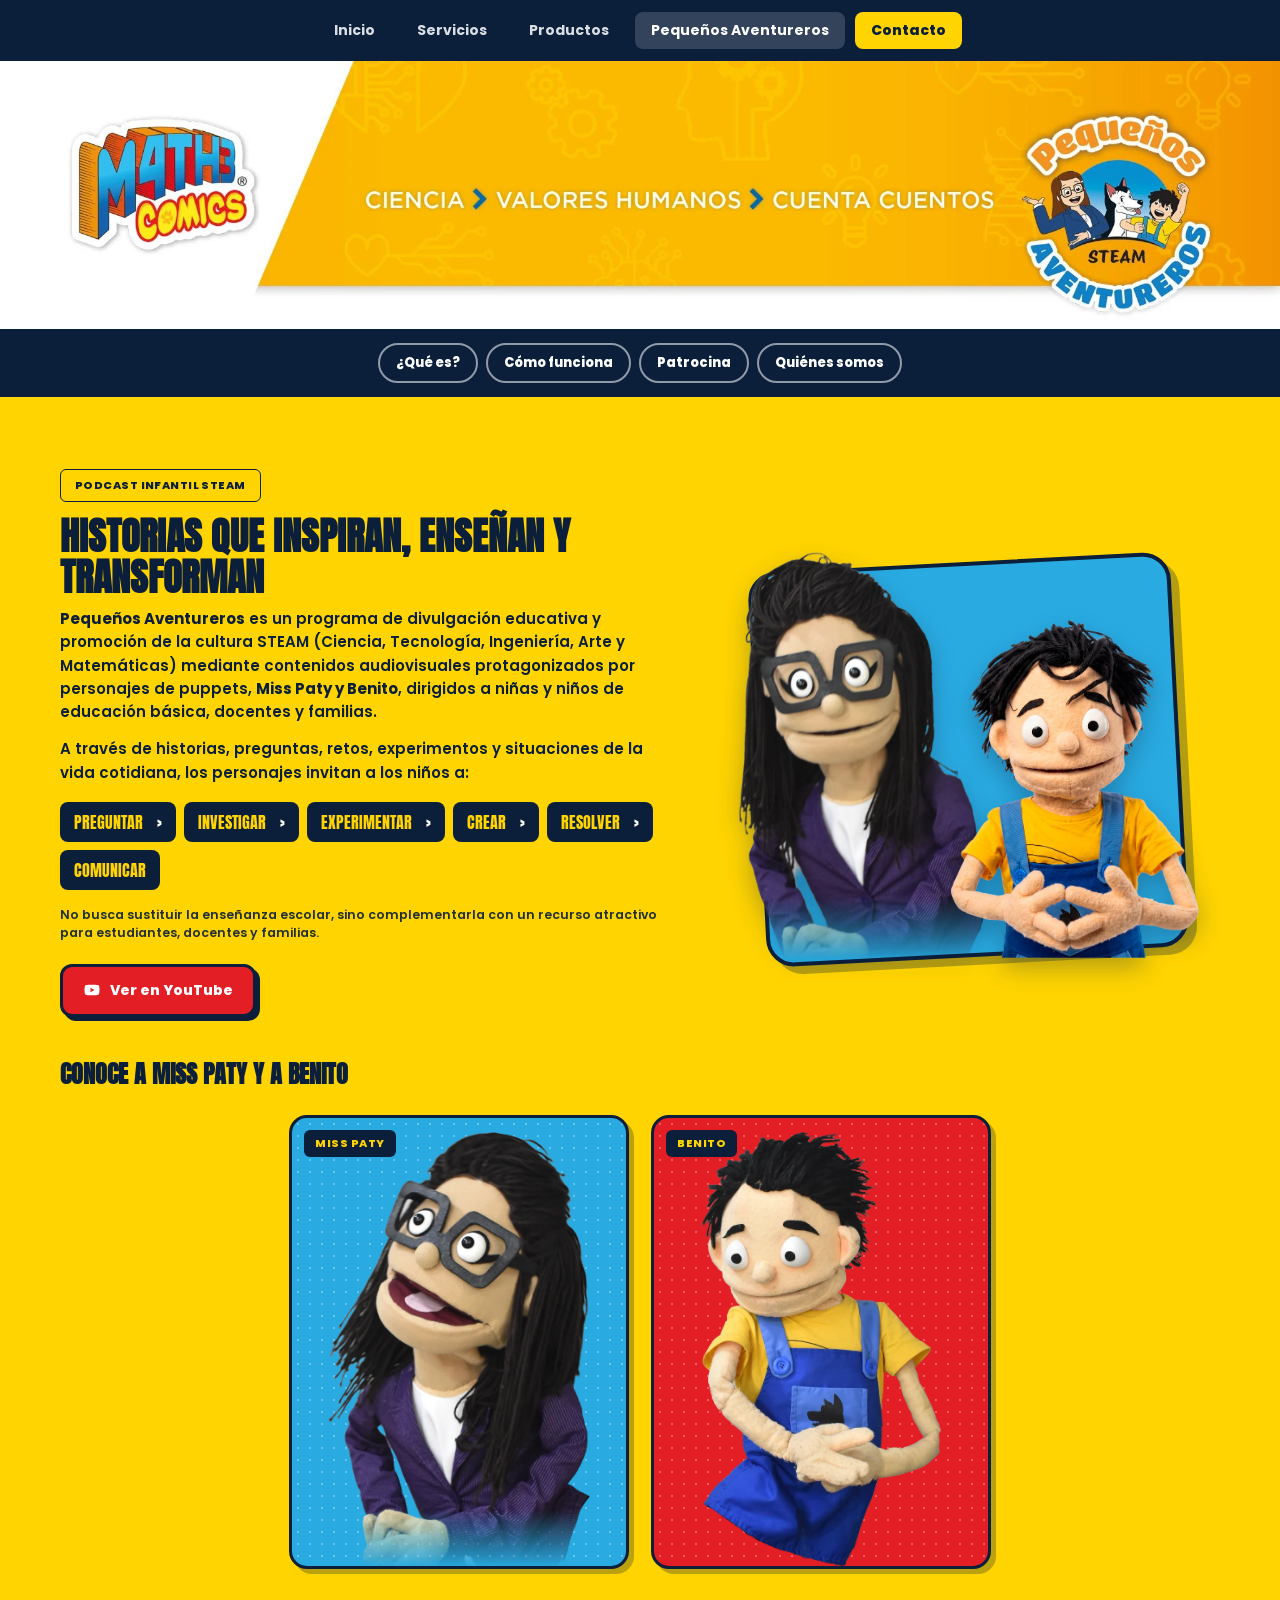
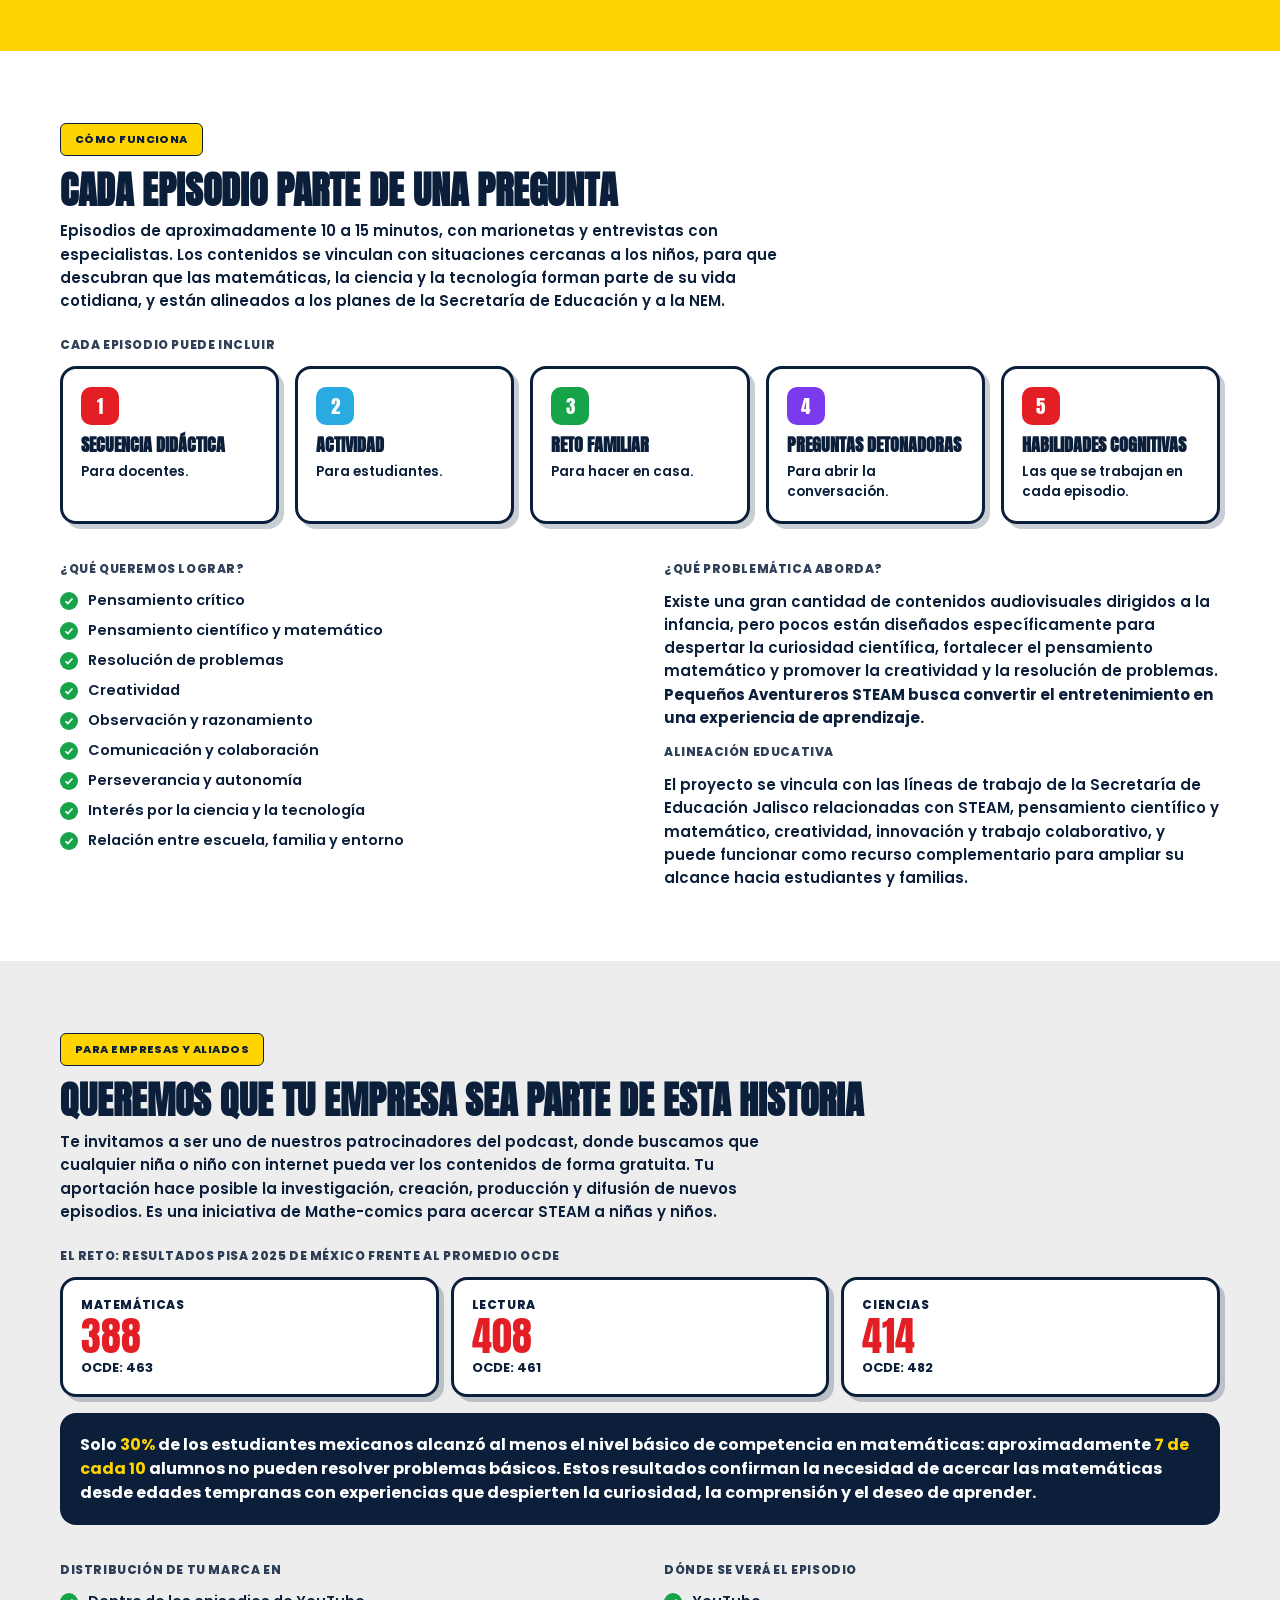
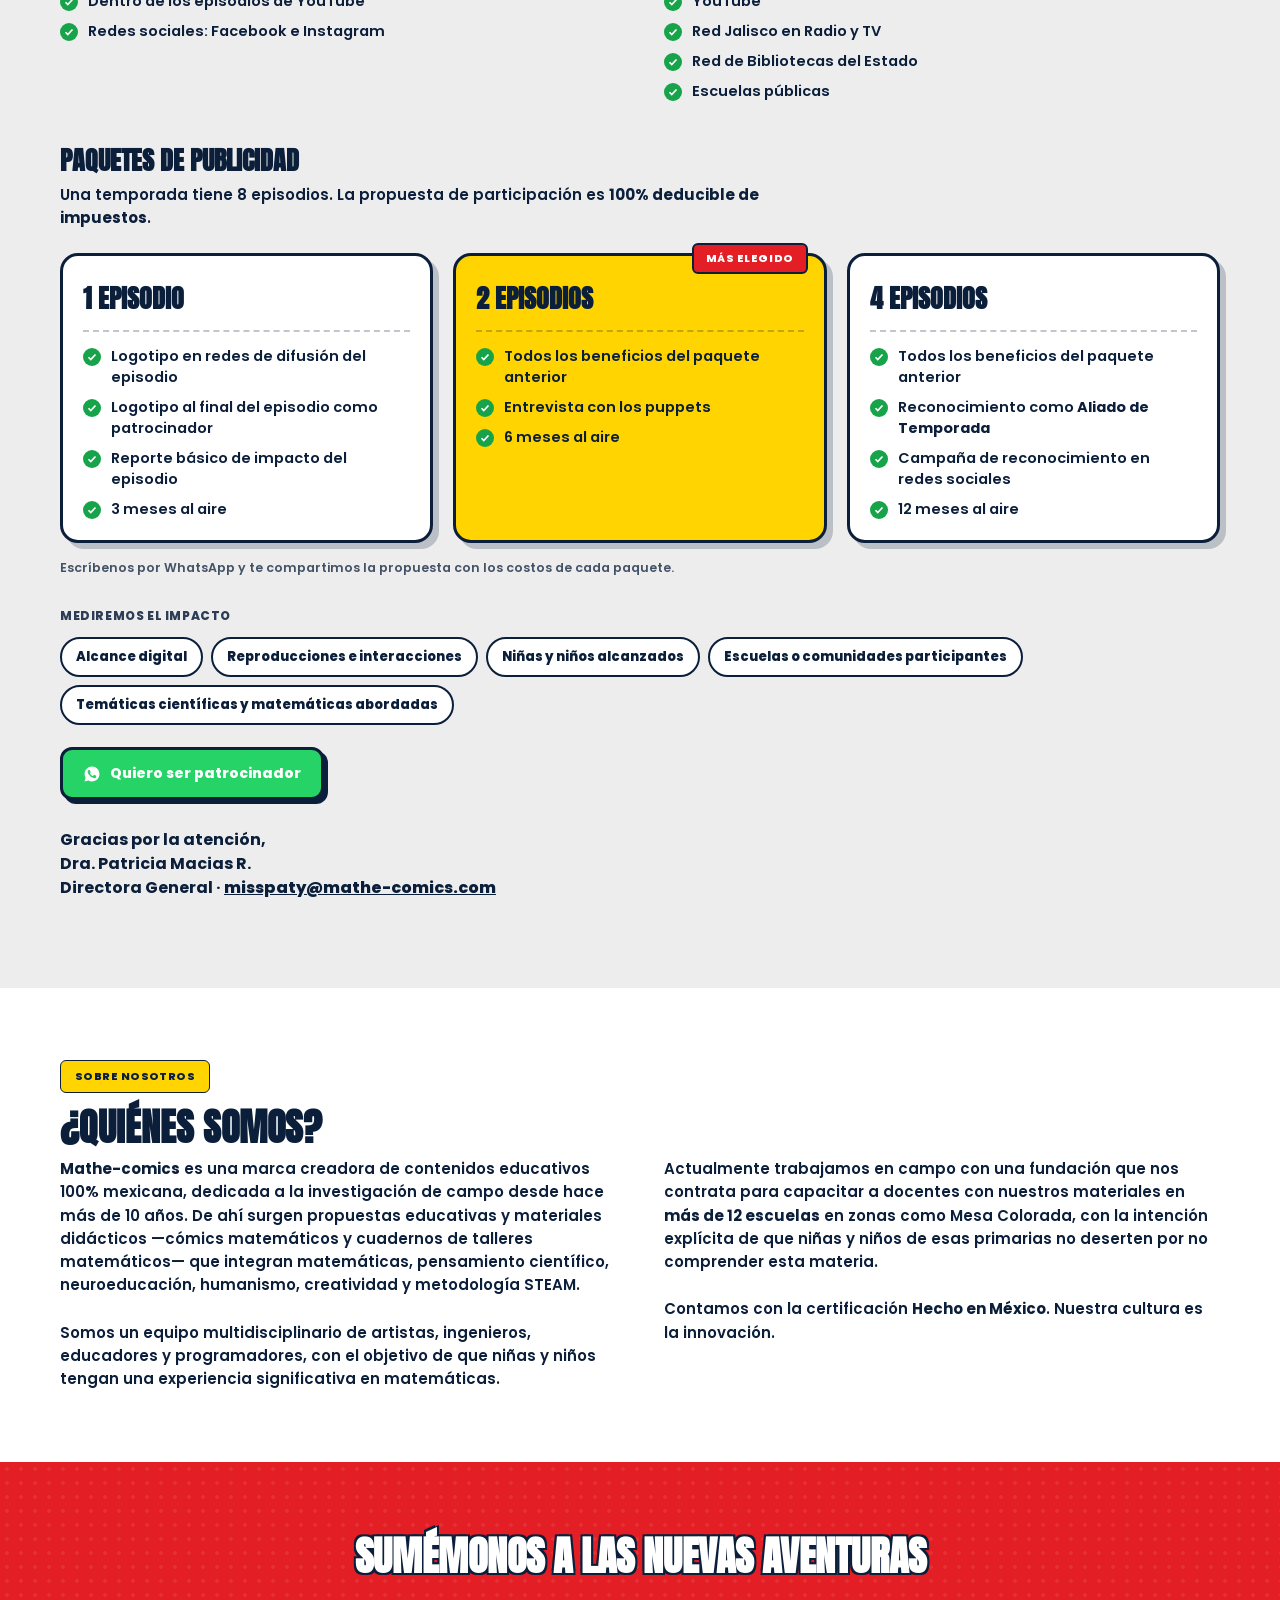
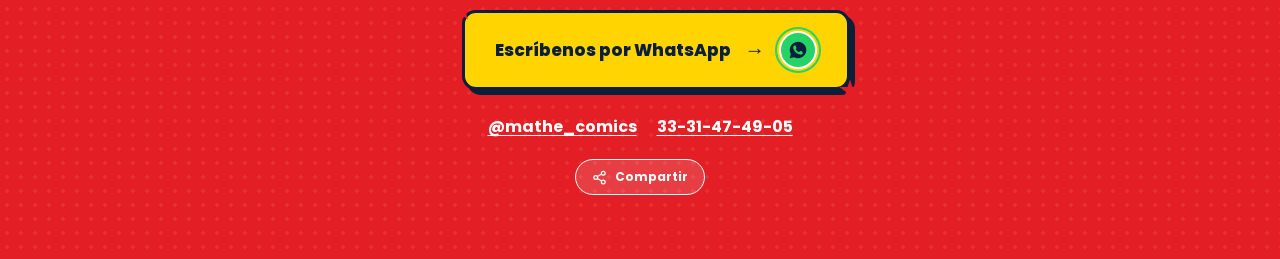
==== commit 6c204b67: "Quita precios de Productos y de los paquetes de patrocinio del podcast - productos.html: sin precios" ====
--- a/pequenos-aventureros.html
+++ b/pequenos-aventureros.html
@@ -180,9 +180,6 @@
     <div class="pa-plans reveal-group">
       <article class="pa-plan reveal reveal--up">
         <h4 class="pa-plan__name">1 episodio</h4>
-        <div class="pa-plan__regular">Precio regular <s>$18,000</s></div>
-        <div class="pa-plan__price">$9,500</div>
-        <div class="pa-plan__price-note">Aportación del primer mes por inicio</div>
         <hr class="pa-plan__rule">
         <ul class="pa-checks">
           <li>Logotipo en redes de difusión del episodio</li>
@@ -195,9 +192,6 @@
       <article class="pa-plan pa-plan--featured reveal reveal--up">
         <span class="pa-plan__badge">Más elegido</span>
         <h4 class="pa-plan__name">2 episodios</h4>
-        <div class="pa-plan__regular">Precio regular <s>$33,000</s></div>
-        <div class="pa-plan__price">$17,800</div>
-        <div class="pa-plan__price-note">Aportación del primer mes por inicio</div>
         <hr class="pa-plan__rule">
         <ul class="pa-checks">
           <li>Todos los beneficios del paquete anterior</li>
@@ -208,9 +202,6 @@
 
       <article class="pa-plan reveal reveal--up">
         <h4 class="pa-plan__name">4 episodios</h4>
-        <div class="pa-plan__regular">Precio regular <s>$62,000</s></div>
-        <div class="pa-plan__price">$34,000</div>
-        <div class="pa-plan__price-note">Aportación del primer mes por inicio</div>
         <hr class="pa-plan__rule">
         <ul class="pa-checks">
           <li>Todos los beneficios del paquete anterior</li>
@@ -221,7 +212,7 @@
       </article>
     </div>
 
-    <p class="pg-note">Como parte de la etapa inicial de Pequeños Aventureros, ofrecemos un descuento especial durante el primer mes de aportaciones a los patrocinadores que se incorporen en esta primera etapa.</p>
+    <p class="pg-note">Escríbenos por WhatsApp y te compartimos la propuesta con los costos de cada paquete.</p>
 
     <p class="pa-subhead" style="margin-top:30px">Mediremos el impacto</p>
     <ul class="pa-impact">
--- a/css/paginas.css
+++ b/css/paginas.css
@@ -249,6 +249,9 @@
   padding-top: 14px;
   border-top: 2px dashed rgba(11, 31, 59, .2);
 }
+
+/* Sin precio: el botón ocupa todo el ancho de la tarjeta. */
+.prod-card__foot .prod-card__btn { flex: 1 1 auto; justify-content: center; padding: 12px 16px; font-size: 14px; }
 
 .prod-card__price {
   display: flex;
